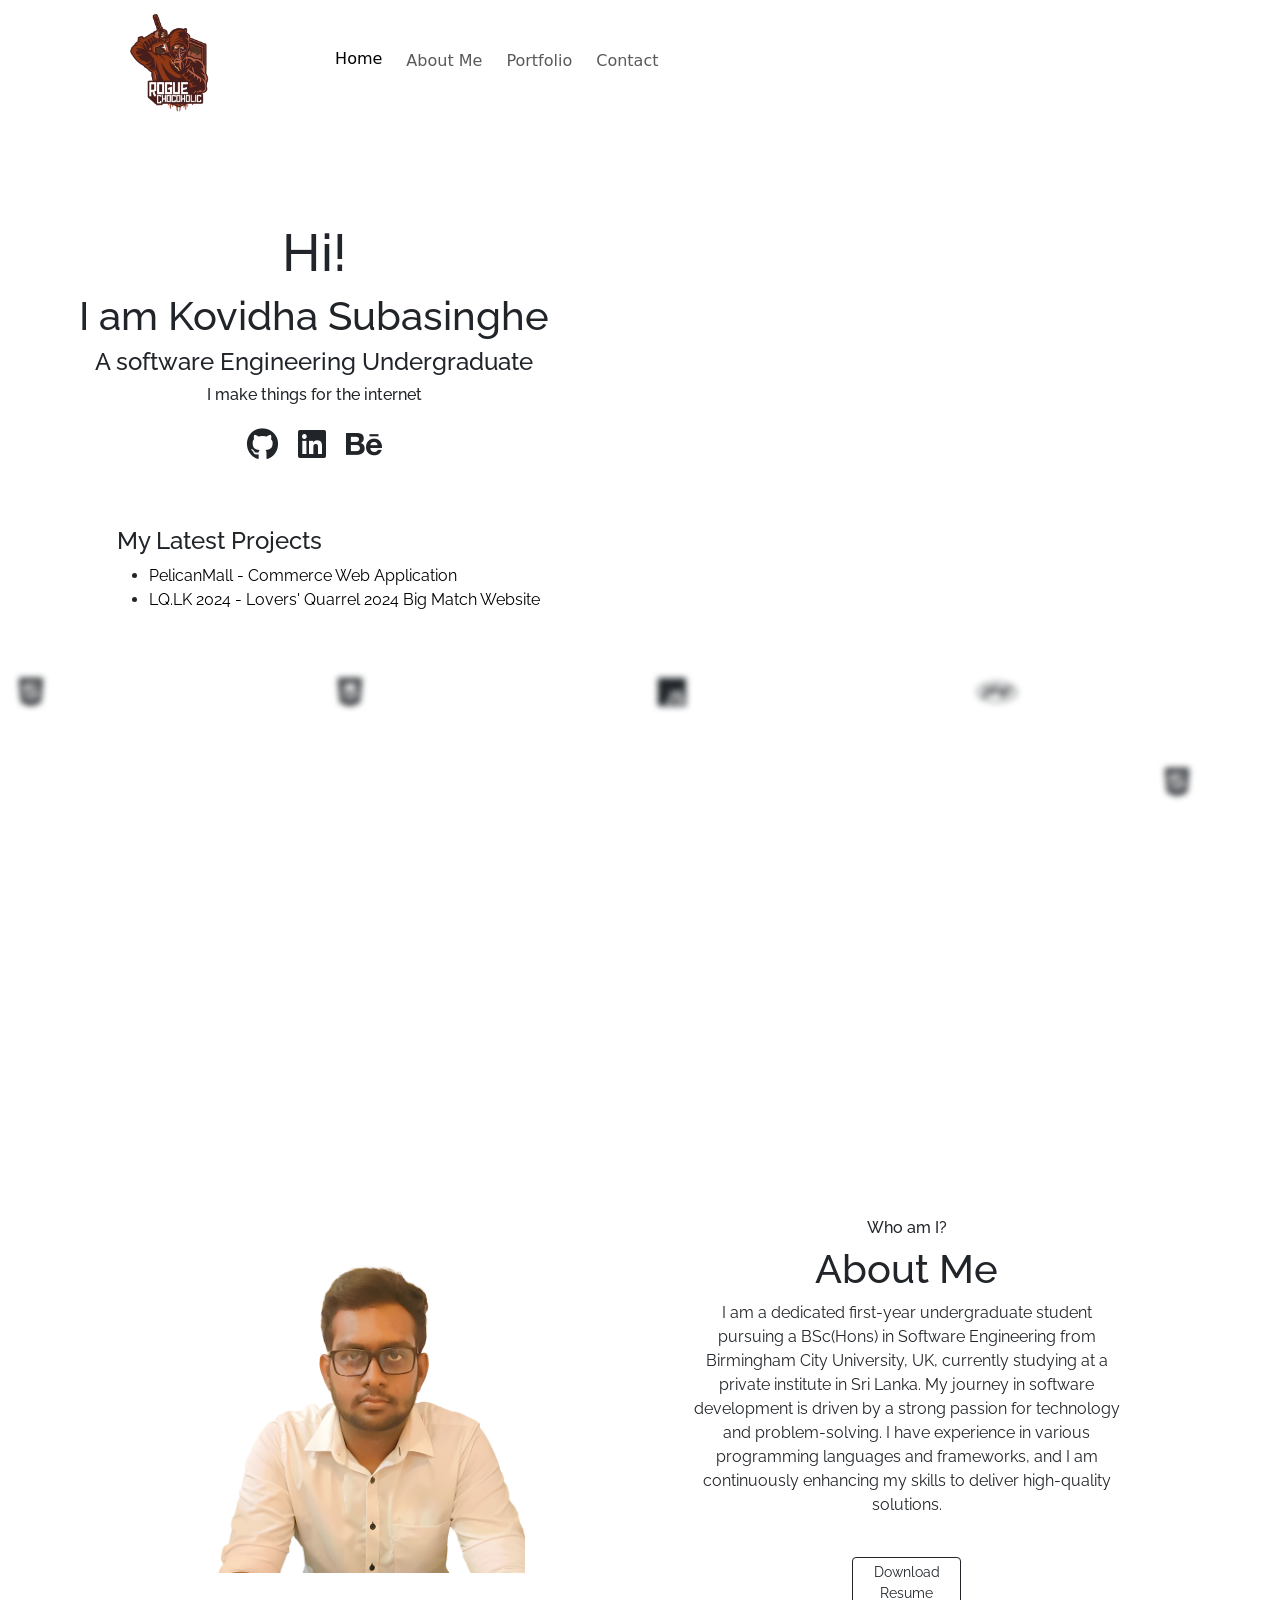
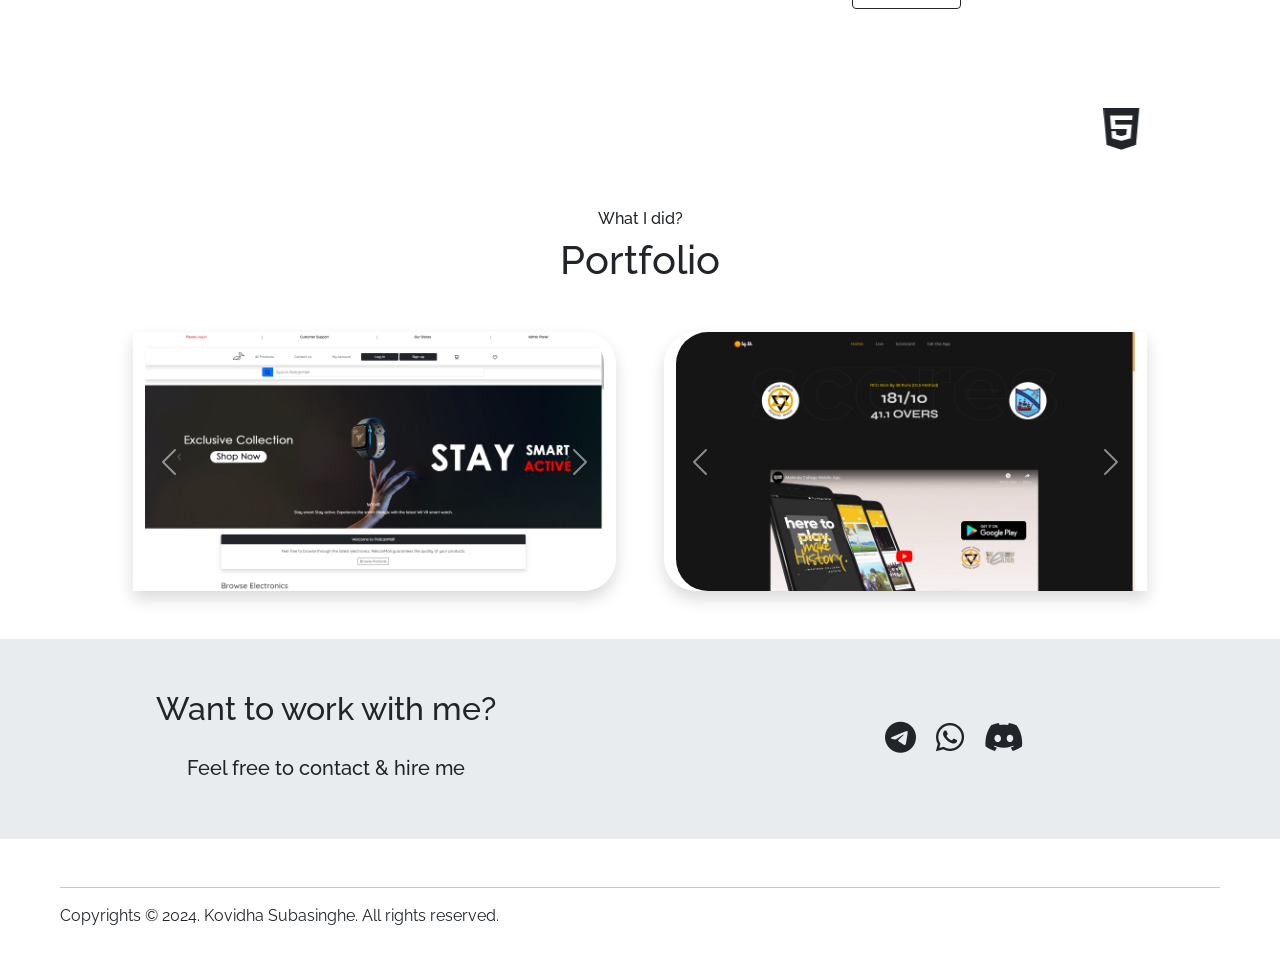
==== index.html @ c2456f9a "Update index.html" ====
<!DOCTYPE html>
<html lang="en">

<head>
    <meta charset="UTF-8">
    <meta name="viewport" content="width=device-width, initial-scale=1.0">
    <title>Kovidha Subasinghe | Portfolio</title>
    <link rel="stylesheet" href="./css/style.css">
    <link rel="stylesheet" href="./css/bootstrap.css">
    <link rel="stylesheet" href="https://cdnjs.cloudflare.com/ajax/libs/font-awesome/6.1.1/css/all.min.css">
    <link rel="icon" href="./resources/favicon.png">
    <meta name="description" content="Kovidha Subasinghe - Portfolio showcasing my projects and achievements. Software Engineering Undergraduate, Java Institute for Advanced Technologies.">
    <meta name="keywords" content="Kovidha Subasinghe, Portfolio, Java Institute, Birmingham City University, Web Developer, Full-Stack Software Engineering, Projects">
    <meta name="author" content="Kovidha Subasinghe">
</head>

<body>
    <!-- <div class="section1">
        <img src="./resources/20231104_212216.jpg" class="position-absolute end-0 col-xl-6 col-lg-7 col-8" alt="">
    </div> -->
    <div class="container-fluid">
        <!-- <div class="section1 col-12">
            <img src="./resources/20231104_212216.jpg" class="position-absolute end-0 col-4" alt="">
        </div> -->


        <nav class="navbar navbar-expand-lg blurBackdrop sticky-top">
            <div class="container-fluid">
                <a class="navbar-brand offset-lg-1">
                    <img src="./resources/square 2.png" loading="lazy" alt="logo" width="100" height="100">

                </a>
                <button class="navbar-toggler" type="button" data-bs-toggle="collapse"
                    data-bs-target="#navbarNavAltMarkup" aria-controls="navbarNavAltMarkup" aria-expanded="false"
                    aria-label="Toggle navigation">
                    <span class="fas fa-bars"></span>
                </button>
                <div class="collapse navbar-collapse" id="navbarNavAltMarkup">
                    <div class="navbar-nav col-10 gap-2 offset-1 ">
                        <a class="nav-link h1 active" aria-current="page" href="#">Home</a>
                        <a class="nav-link " href="#about">About Me</a>
                        <a class="nav-link " href="#Portfolio">Portfolio</a>
                        <a class="nav-link  " href="#contact">Contact</a>
                    </div>
                </div>
            </div>
        </nav>
        <div>
            <img src="./resources/20231104_212216.jpg" class="position-absolute end-0 col-6 profileImg" alt="">

        </div>
        <!-- home -->
        <section class="mt-5 pt-5">
            <div class="" style="height: 100vh;">
                <div class="row ralewayFont col-6 text-center">
                    <h1 class="homeTexts1">Hi!</h1>
                    <h1 class="homeTexts2">I am Kovidha Subasinghe</h1>
                    <h4 class="homeTexts3">A software Engineering Undergraduate</h4>
                    <h6 class="homeTexts4">I make things for the internet</h6>

                    <div class="my-3 icons">
                        <!-- <a href=""><i class="fab fa-telegram-plane fa-2x"></i></a> -->
                        <a href="https://github.com/RogueChocoholic" target="_blank"><i
                                class="fab fa-github fa-2x"></i></a>
                        <a href="https://www.linkedin.com/in/kovidha-subasinghe/" target="_blank"> <i
                                class="fab fa-linkedin fa-2x"></i></a>
                        <a href="https://www.behance.net/kovidhasubasinghe" target="_blank"> <i
                                class="fab fa-behance fa-2x"></i></a>
                    </div>
                    <!-- <center>
                    <button class=" btn btn-outline-dark col-7 col-md-5 col-xl-3 btn-sm mt-4">Download CV</button>
                </center> -->
                </div>


                <div class="mt-5 ralewayFont offset-1">
                    <h4>My Latest Projects</h4>
                    <ul class="projectList1">
                        <li class="zoom-mini "><a class="noDecorationAnchor"
                                href="https://pelicantechmall.infinityfreeapp.com/" target="_blank">PelicanMall -
                                Commerce Web Application</a></li>
                        <li class="zoom-mini "><a class="noDecorationAnchor" href="./resources/projects/lqlk/index.html"
                                target="_blank">LQ.LK 2024 - Lovers' Quarrel 2024 Big Match Website</a></li>
                    </ul>
                </div>

                <marquee behavior="scroll" direction="right" class="mt-5 blur" scrollamount="5">
                    <i class="col-3 fab fa-2x fa-html5"></i>
                    <i class="col-3 fab fa-2x fa-css3-alt"></i>
                    <i class="col-3 fab fa-2x fa-js"></i>
                    <i class="col-3 fab fa-2x fa-php"></i>
                    <i class="col-3 fab fa-2x fa-java"></i>
                    <i class="col-3 fab fa-2x fa-bootstrap"></i>
    
                    <!-- 2nd round -->
    
                </marquee>
                <marquee behavior="scroll" direction="left" class="mt-5 blur" scrollamount="5">
                    <i class="col-3 fab fa-2x fa-html5"></i>
                    <i class="col-3 fab fa-2x fa-css3-alt"></i>
                    <i class="col-3 fab fa-2x fa-js"></i>
                    <i class="col-3 fab fa-2x fa-php"></i>
                    <i class="col-3 fab fa-2x fa-java"></i>
                    <i class="col-3 fab fa-2x fa-bootstrap"></i>
    
                    <!-- 2nd round -->
    
                </marquee>
            </div>
            
        </section>

        <!-- aboutme -->
        <section id="about">

            <div class="row mt-5">
                <div class="col-12 col-md-6">
                    <div style="height: 100%; display: flex; align-items: center; justify-content: center;">
                        <img src="./resources/profileIMG.png" loading="lazy" alt=""
                            class="col-8 col-md-9 col-xl-6 offset-xl-2 offset-">
                    </div>

                </div>
                <div class="col-10 text-center offset-1 offset-md-0 col-md-5 ralewayFont p-5">
                    <h6>Who am I?</h6>
                    <h1>About Me</h1>
                    <p>I am a dedicated first-year undergraduate student pursuing a BSc(Hons) in Software Engineering
                        from Birmingham City University, UK, currently studying at a private institute in Sri Lanka. My
                        journey in software development is driven by a strong passion for technology and
                        problem-solving. I have experience in various programming languages and frameworks, and I am
                        continuously enhancing my skills to deliver high-quality solutions.</p>
                    <button class=" btn btn-outline-dark col-7 col-md-5 col-xl-3 btn-sm mt-4"
                        onclick="downloadPdf();">Download Resume</button>
                </div>
            </div>
            <marquee behavior="scroll" direction="left" class="mt-5" scrollamount="8">
                <i class="col-3 fab fa-3x fa-html5"></i>
                <i class="col-3 fab fa-3x fa-css3-alt"></i>
                <i class="col-3 fab fa-3x fa-js"></i>
                <i class="col-3 fab fa-3x fa-php"></i>
                <i class="col-3 fab fa-3x fa-java"></i>
                <i class="col-3 fab fa-3x fa-bootstrap"></i>

                <!-- 2nd round -->

            </marquee>

        </section>

        <section class="ralewayFont text-center mt-5" id="Portfolio">
            <h6>What I did?</h6>
            <h1>Portfolio</h1>
            <div class="m-5 row align-items-center justify-content-center gap-5">

                <!-- project 1 -->
                <div id="project1carousel"
                    class="carousel slide col-10 zoom-mini col-lg-5 carousel-showDesc rounded-end-5 shadow"
                    data-bs-ride="true">
                    <div class="carousel-inner ">
                        <div class="carousel-item active">
                            <img src="./resources/projects/pelicanMall/screenshots/Screenshot (26).png" loading="lazy"
                                class="d-block w-100 rounded-end-5" alt="...">

                        </div>
                        <div class="carousel-item">
                            <img src="./resources/projects/pelicanMall/screenshots/Screenshot (139).png" loading="lazy"
                                class="d-block w-100 rounded-end-5" alt="...">
                        </div>
                        <div class="carousel-item">
                            <img src="./resources/projects/pelicanMall/screenshots/Screenshot (175).png" loading="lazy"
                                class="d-block w-100 rounded-end-5" alt="...">
                        </div>
                        <div class="carousel-item">
                            <img src="./resources/projects/pelicanMall/screenshots/Screenshot (177).png" loading="lazy"
                                class="d-block w-100 rounded-end-5" alt="...">
                        </div>

                    </div>

                    <div
                        class="carousel-description d-flex align-items-center justify-content-center flex-column p-3 px-5 rounded-end-5">
                        <h4 class="mobsizeHeader">PelicanMall</h4>
                        <p class="mobsize">This fully functional ecommerce web application built based on a
                            mock company. </p>
                        <a href="https://pelicantechmall.infinityfreeapp.com/" target="_blank"
                            class="btn btn-outline-warning btn-sm">Go to live site</a>
                    </div>
                    <button class="carousel-control-prev" type="button" data-bs-target="#project1carousel"
                        data-bs-slide="prev">
                        <span class="carousel-control-prev-icon" aria-hidden="true"></span>
                        <span class="visually-hidden">Previous</span>
                    </button>
                    <button class="carousel-control-next" type="button" data-bs-target="#project1carousel"
                        data-bs-slide="next">
                        <span class="carousel-control-next-icon" aria-hidden="true"></span>
                        <span class="visually-hidden">Next</span>
                    </button>
                </div>

                <!-- project 2 -->
                <div id="project2carousel"
                    class="carousel slide col-10 zoom-mini col-lg-5 carousel-showDesc rounded-start-5 shadow"
                    data-bs-ride="true">
                    <div class="carousel-inner ">
                        <div class="carousel-item active">
                            <img src="./resources/projects/lqlk/screenshots/Screenshot (185).png" loading="lazy"
                                class="d-block w-100 rounded-start-5" alt="...">
                        </div>
                        <div class="carousel-item">
                            <img src="./resources/projects/lqlk/screenshots/Screenshot (186).png" loading="lazy"
                                class="d-block w-100 rounded-start-5" alt="...">
                        </div>
                        <div class="carousel-item">
                            <img src="./resources/projects/lqlk/screenshots/Screenshot (187).png" loading="lazy"
                                class="d-block w-100 rounded-start-5" alt="...">
                        </div>
                        <div class="carousel-item">
                            <img src="./resources/projects/lqlk/screenshots/Screenshot (188).png" loading="lazy"
                                class="d-block w-100 rounded-start-5" alt="...">
                        </div>
                        <div class="carousel-item">
                            <img src="./resources/projects/lqlk/screenshots/Screenshot (189).png" loading="lazy"
                                class="d-block w-100 rounded-start-5" alt="...">
                        </div>
                    </div>

                    <div
                        class="carousel-description d-flex align-items-center justify-content-center flex-column p-3 px-5 rounded-start-5">
                        <h4 class="mobsizeHeader">LQ.LK 2024</h4>
                        <p class="mobsize">Official website of Mahinda college for Mahinda Richmond lovers'
                            Quarrel Big Match 2024. By webteam MCG.</p>
                        <a href="./resources/projects/lqlk/index.html" target="_blank"
                            class="btn btn-outline-warning btn-sm ">Go
                            to live site</a>
                    </div>
                    <button class="carousel-control-prev" type="button" data-bs-target="#project2carousel"
                        data-bs-slide="prev">
                        <span class="carousel-control-prev-icon" aria-hidden="true"></span>
                        <span class="visually-hidden">Previous</span>
                    </button>
                    <button class="carousel-control-next" type="button" data-bs-target="#project2carousel"
                        data-bs-slide="next">
                        <span class="carousel-control-next-icon" aria-hidden="true"></span>
                        <span class="visually-hidden">Next</span>
                    </button>
                </div>


            </div>

        </section>

        <section class="row ralewayFont" id="contact">
            <div class="hireMeSection col-12 row bg-body-secondary" style="margin: 0;">
                <div class="col-sm-6 col-12 text-end icons flex-column">
                    <h2 class="hireMobileHeader">Want to work with me?</h2>
                    <h5 class="hireMobile">Feel free to contact & hire me</h5>
                </div>

                <div class="col-6 icons">
                    <a href="https://t.me/RogueChocoholic" target="_blank"><i
                            class="fab fa-telegram-plane fa-2x"></i></a>
                    <a href="https://wa.me/message/UKXKP62H4BLDJ1" target="_blank"><i
                            class="fab fa-whatsapp fa-2x"></i></a>

                    <a href="https://discord.com/users/123456789012345678" target="_blank"><i
                            class="fab fa-discord fa-2x"></i></a>
                </div>
            </div>
        </section>

        <footer class="m-5 ralewayFont">
            <hr>
            Copyrights &copy; 2024. Kovidha Subasinghe. All rights reserved.
        </footer>
    </div>
    <script src="./js/bootstrap.bundle.js"></script>
    <script src="./js/script.js"></script>
</body>

</html>
---- css/style.css ----
@font-face {
    font-family: raleway;
    src: url("../resources/fonts/Raleway-VariableFont_wght.ttf");
}

body {
    margin: 0;
    overflow-x: hidden;
}

.ralewayFont {
    font-family: "raleway";
}

.section1 {
    background-color: chocolate;

    clip-path: circle(41.5% at 100% 48%);

    z-index: -2;

    display: flex;
    justify-content: center;
    align-items: center;
    height: 90vh;
    /* width: 100vw; */

    position: absolute;

}

section {
    height: fit-content;
    user-select: none;
}

.profileImg {
    clip-path: circle(81.0% at 100% 0);

}

.blurBackdrop {
    backdrop-filter: blur(5px);
}

.homeTexts1 {
    font-size: 52px;
}

.homeTexts2 {
    font-size: 40px;
}

.projectList1 {
    user-select: none;
}

.zoom-mini {
    transition: transform .3s;
    ;
}

.zoom-mini:hover {
    transform: scale(1.05);
}



@media (max-width : 990px) {
    .homeTexts1 {
        font-size: 30px;
    }

    .homeTexts2 {
        font-size: 24px;
    }

    .homeTexts3 {
        font-size: 12px;
    }

    .homeTexts4 {
        font-size: 10px;
    }

}

@media (max-width : 576px){
    .mobsize{
        font-size: 10px;
    }

    .mobsizeHeader{
        font-size: 15px;
    }
}

@media (max-width : 425px){
    .mobsize{
        display: none;
    }
}

.blur{
    filter: blur(3px);
    z-index: -5;
}


.icons {
    display: flex;
    gap: 20px;
    justify-content: center;
    align-items: center;
    font-size: 24;
}

.icons a {
    text-decoration: none;
    color: inherit;
}

.carousel-showDesc {
    position: relative;
}

.carousel-description {
    position: absolute;
    font-size: 13px;
    top: 0;
    left: 0;
    right: 0;
    bottom: 0;
    background: rgba(0, 0, 0, 0.726);
    color: white;
    display: flex;
    justify-content: center;
    align-items: center;
    opacity: 0;
    transition: opacity 0.3s ease-in-out;
}

.carousel-showDesc:hover .carousel-description {
    opacity: 1;
}

.hireMeSection {
    display: flex;
    align-items: center;
    justify-content: center;
    height: 200px;
}

.noDecorationAnchor{
    text-decoration: none;
    color: black;
}

@media(max-width : 650px){
    .hireMobileHeader{
        font-size: 20px;
    }

    .hireMobile{
        font-size: 15px;
    }
}
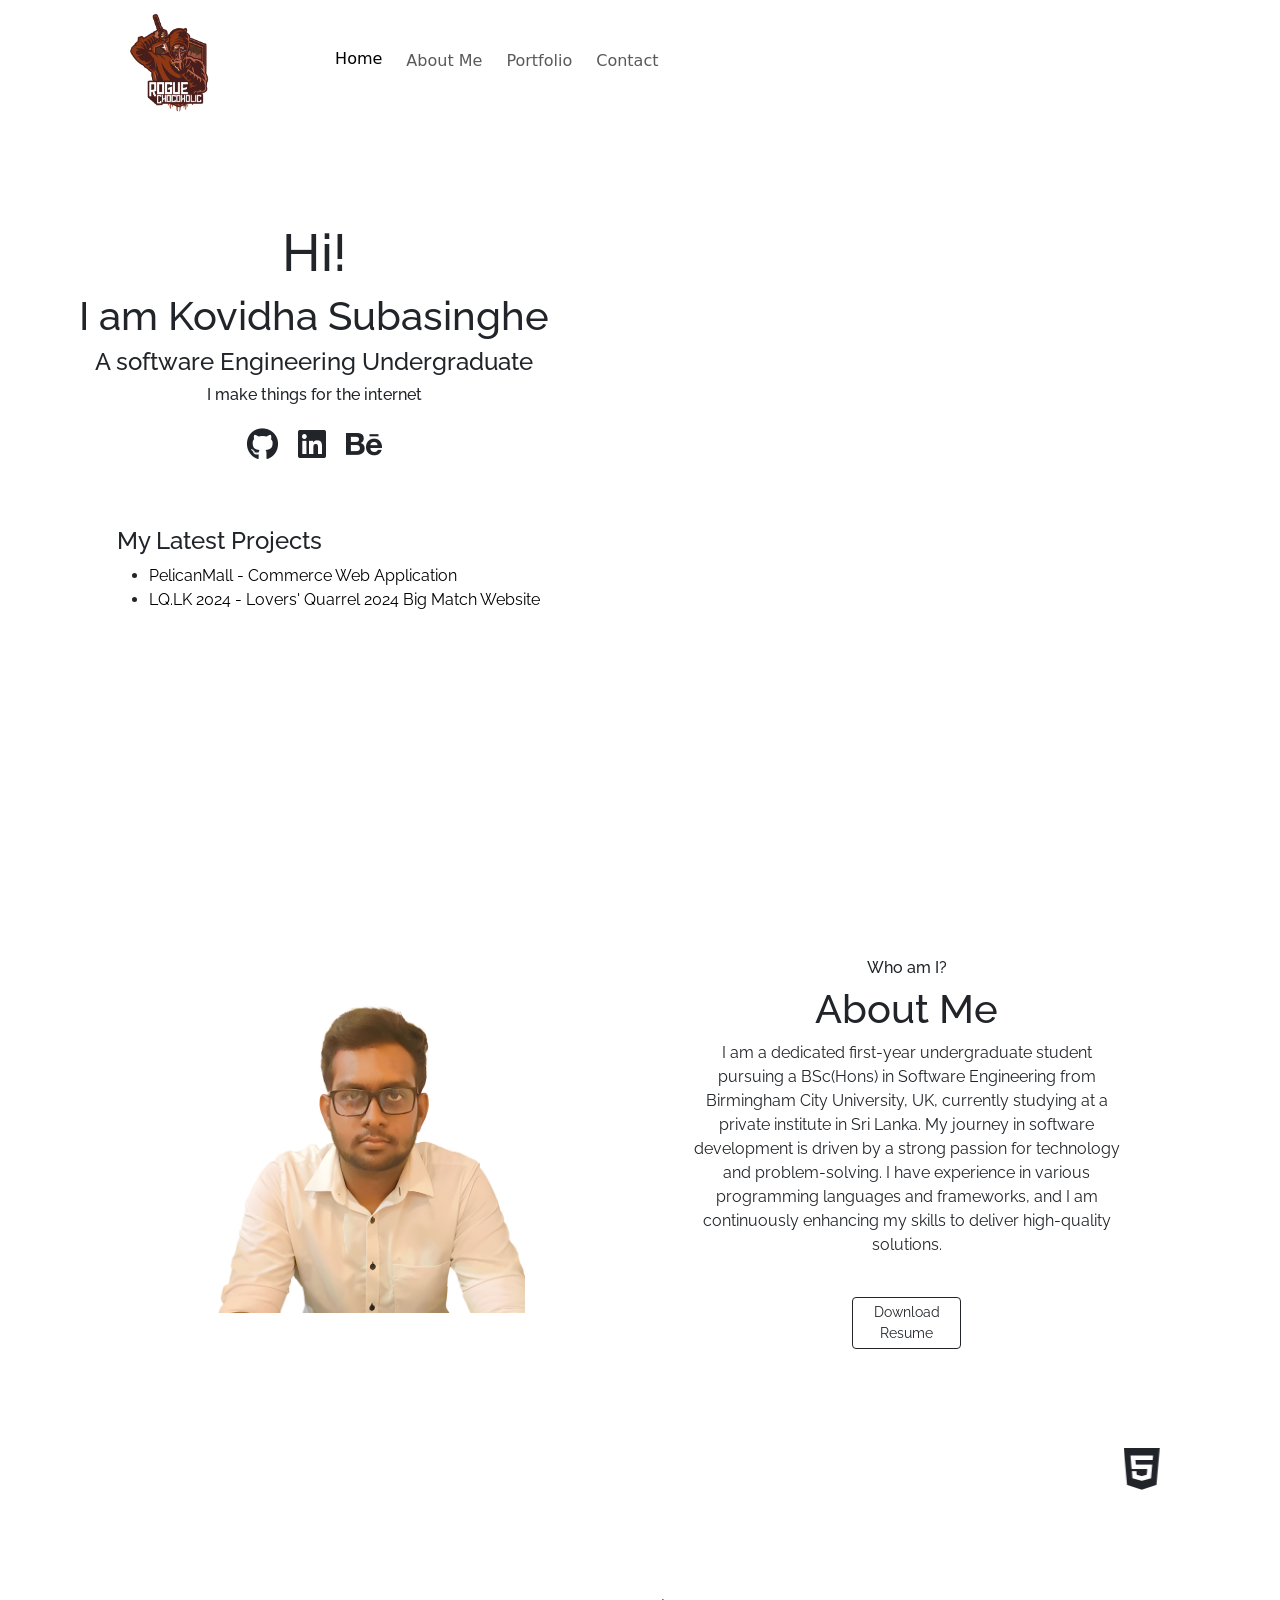
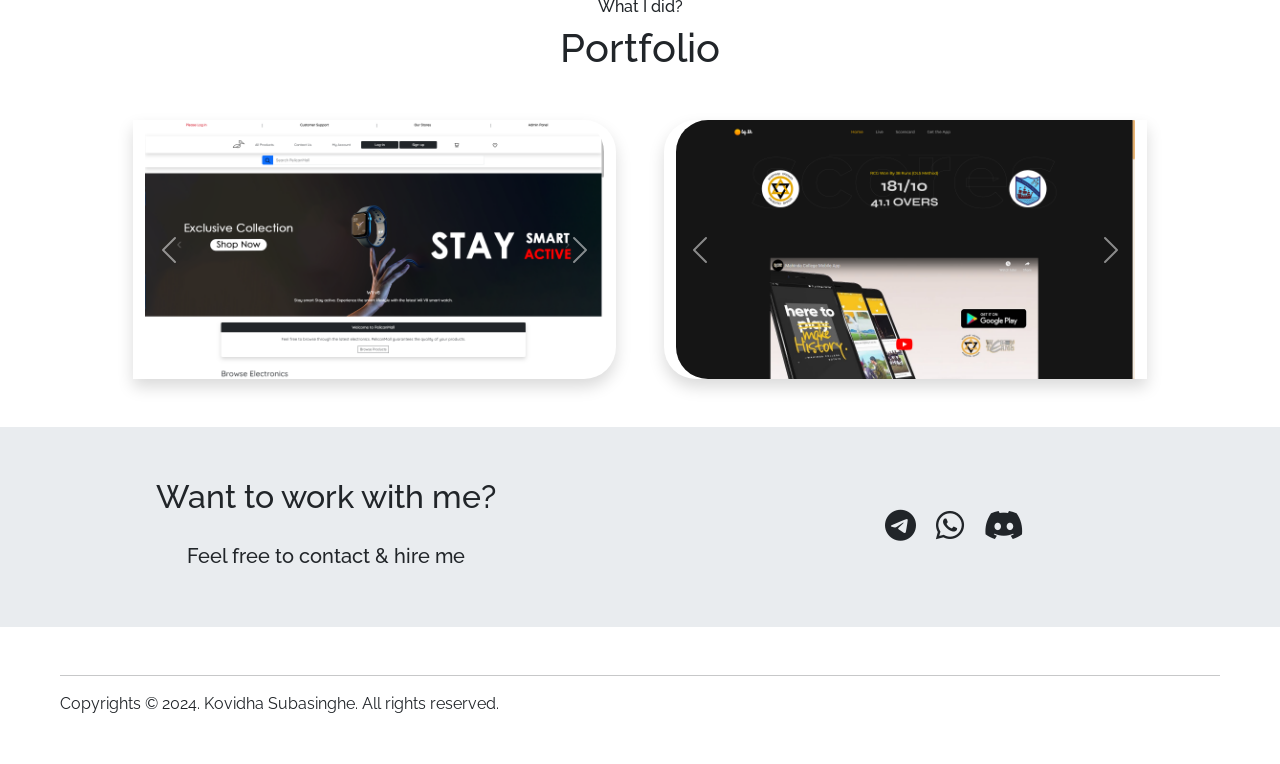
==== commit d4a7ed55: "home hight & footer fixed home height and footer responsiveness" ====
--- a/index.html
+++ b/index.html
@@ -47,11 +47,10 @@
         </nav>
         <div>
             <img src="./resources/20231104_212216.jpg" class="position-absolute end-0 col-6 profileImg" alt="">
-
         </div>
         <!-- home -->
         <section class="mt-5 pt-5">
-            <div class="" style="height: 100vh;">
+            <div class="homeContainer" >
                 <div class="row ralewayFont col-6 text-center">
                     <h1 class="homeTexts1">Hi!</h1>
                     <h1 class="homeTexts2">I am Kovidha Subasinghe</h1>
@@ -84,7 +83,7 @@
                     </ul>
                 </div>
 
-                <marquee behavior="scroll" direction="right" class="mt-5 blur" scrollamount="5">
+                <!-- <marquee behavior="scroll" direction="right" class="mt-5 blur" scrollamount="5">
                     <i class="col-3 fab fa-2x fa-html5"></i>
                     <i class="col-3 fab fa-2x fa-css3-alt"></i>
                     <i class="col-3 fab fa-2x fa-js"></i>
@@ -92,7 +91,7 @@
                     <i class="col-3 fab fa-2x fa-java"></i>
                     <i class="col-3 fab fa-2x fa-bootstrap"></i>
     
-                    <!-- 2nd round -->
+                
     
                 </marquee>
                 <marquee behavior="scroll" direction="left" class="mt-5 blur" scrollamount="5">
@@ -103,9 +102,9 @@
                     <i class="col-3 fab fa-2x fa-java"></i>
                     <i class="col-3 fab fa-2x fa-bootstrap"></i>
     
-                    <!-- 2nd round -->
-    
-                </marquee>
+              
+    
+                </marquee> -->
             </div>
             
         </section>
@@ -147,7 +146,7 @@
 
         </section>
 
-        <section class="ralewayFont text-center mt-5" id="Portfolio">
+        <section class="ralewayFont text-center mt-5 pt-5" id="Portfolio">
             <h6>What I did?</h6>
             <h1>Portfolio</h1>
             <div class="m-5 row align-items-center justify-content-center gap-5">
@@ -180,7 +179,7 @@
                     <div
                         class="carousel-description d-flex align-items-center justify-content-center flex-column p-3 px-5 rounded-end-5">
                         <h4 class="mobsizeHeader">PelicanMall</h4>
-                        <p class="mobsize">This fully functional ecommerce web application built based on a
+                        <p class="mobsize">This is a fully functional e-commerce web application built based on a
                             mock company. </p>
                         <a href="https://pelicantechmall.infinityfreeapp.com/" target="_blank"
                             class="btn btn-outline-warning btn-sm">Go to live site</a>
@@ -269,7 +268,7 @@
             </div>
         </section>
 
-        <footer class="m-5 ralewayFont">
+        <footer class="m-5 ralewayFont footerSize">
             <hr>
             Copyrights &copy; 2024. Kovidha Subasinghe. All rights reserved.
         </footer>
--- a/css/style.css
+++ b/css/style.css
@@ -164,4 +164,18 @@
     .hireMobile{
         font-size: 15px;
     }
+
+    .footerSize{
+        font-size: 12px;
+    }
+}
+
+.homeContainer{
+    height: 50vw;
+}
+
+@media (max-width : 576px) {
+    .homeContainer{
+        height: 60vh;
+    }
 }
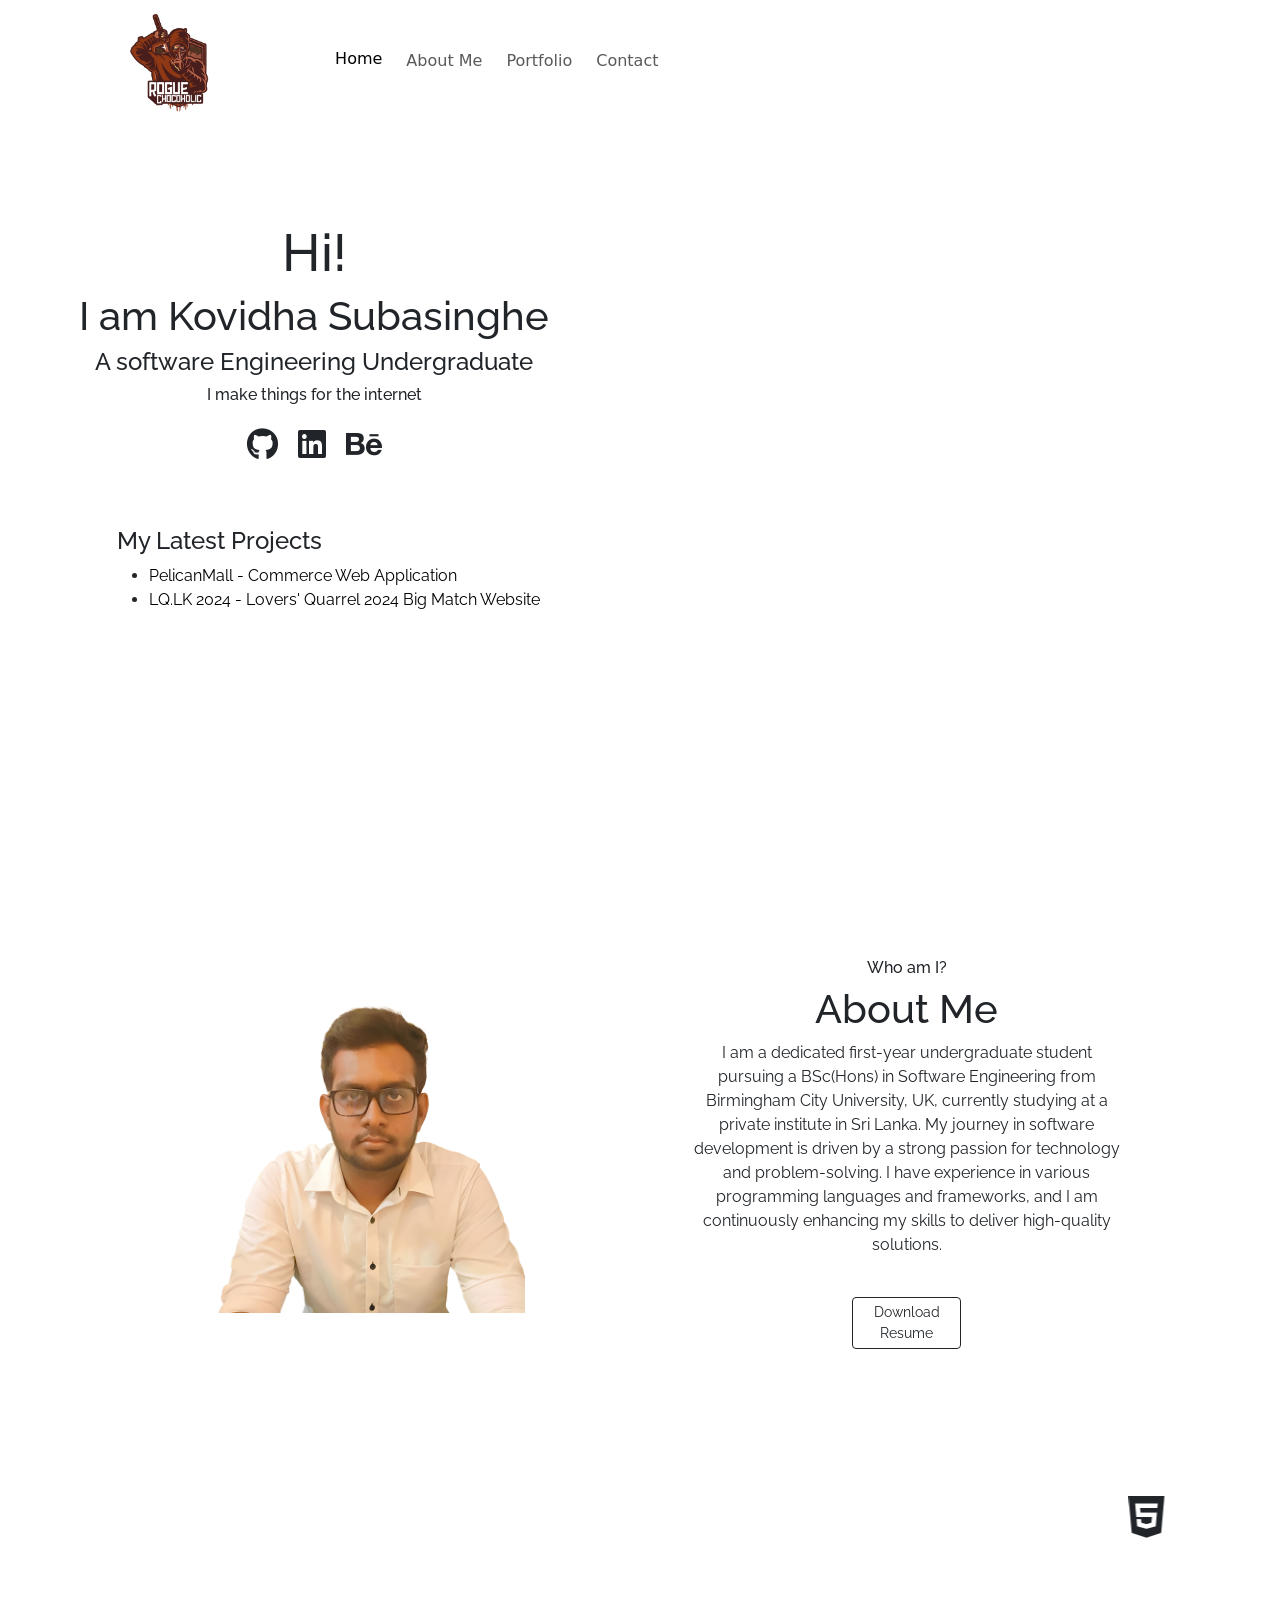
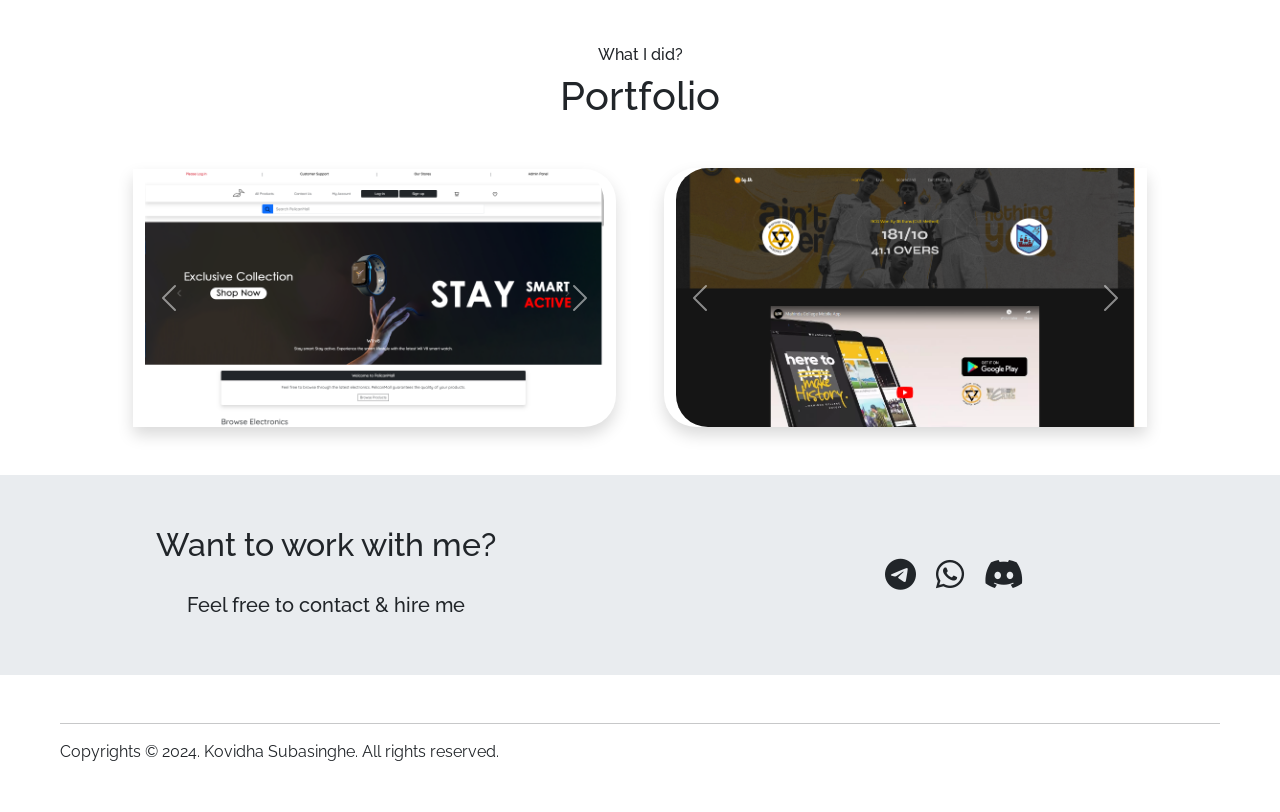
==== commit 7710712e: "Update index.html" ====
--- a/index.html
+++ b/index.html
@@ -9,8 +9,10 @@
     <link rel="stylesheet" href="./css/bootstrap.css">
     <link rel="stylesheet" href="https://cdnjs.cloudflare.com/ajax/libs/font-awesome/6.1.1/css/all.min.css">
     <link rel="icon" href="./resources/favicon.png">
-    <meta name="description" content="Kovidha Subasinghe - Portfolio showcasing my projects and achievements. Software Engineering Undergraduate, Java Institute for Advanced Technologies.">
-    <meta name="keywords" content="Kovidha Subasinghe, Portfolio, Java Institute, Birmingham City University, Web Developer, Full-Stack Software Engineering, Projects">
+    <meta name="description"
+        content="Kovidha Subasinghe - Portfolio showcasing my projects and achievements. Software Engineering Undergraduate, Java Institute for Advanced Technologies.">
+    <meta name="keywords"
+        content="Kovidha Subasinghe, Portfolio, Java Institute, Birmingham City University, Web Developer, Full-Stack Software Engineering, Projects">
     <meta name="author" content="Kovidha Subasinghe">
 </head>
 
@@ -26,7 +28,7 @@
 
         <nav class="navbar navbar-expand-lg blurBackdrop sticky-top">
             <div class="container-fluid">
-                <a class="navbar-brand offset-lg-1">
+                <a class="navbar-brand offset-lg-1 zoom-mini">
                     <img src="./resources/square 2.png" loading="lazy" alt="logo" width="100" height="100">
 
                 </a>
@@ -46,11 +48,11 @@
             </div>
         </nav>
         <div>
-            <img src="./resources/20231104_212216.jpg" class="position-absolute end-0 col-6 profileImg" alt="">
+            <img src="./resources/20231104_212216.jpg" class="position-absolute end-0 col-6 profileImg zoom-mini" alt="">
         </div>
         <!-- home -->
         <section class="mt-5 pt-5">
-            <div class="homeContainer" >
+            <div class="homeContainer">
                 <div class="row ralewayFont col-6 text-center">
                     <h1 class="homeTexts1">Hi!</h1>
                     <h1 class="homeTexts2">I am Kovidha Subasinghe</h1>
@@ -106,14 +108,14 @@
     
                 </marquee> -->
             </div>
-            
+
         </section>
 
         <!-- aboutme -->
         <section id="about">
 
             <div class="row mt-5">
-                <div class="col-12 col-md-6">
+                <div class="col-12 col-md-6 zoom-mini">
                     <div style="height: 100%; display: flex; align-items: center; justify-content: center;">
                         <img src="./resources/profileIMG.png" loading="lazy" alt=""
                             class="col-8 col-md-9 col-xl-6 offset-xl-2 offset-">
@@ -132,7 +134,7 @@
                         onclick="downloadPdf();">Download Resume</button>
                 </div>
             </div>
-            <marquee behavior="scroll" direction="left" class="mt-5" scrollamount="8">
+            <marquee  behavior="scroll" direction="left" class="mt-5 pt-5" scrollamount="8">
                 <i class="col-3 fab fa-3x fa-html5"></i>
                 <i class="col-3 fab fa-3x fa-css3-alt"></i>
                 <i class="col-3 fab fa-3x fa-js"></i>
@@ -161,6 +163,22 @@
                                 class="d-block w-100 rounded-end-5" alt="...">
 
                         </div>
+                        <div class="carousel-item">
+                            <img src="./resources/projects/pelicanMall/screenshots/Screenshot (27).png" loading="lazy"
+                                class="d-block w-100 rounded-end-5" alt="...">
+
+                        </div>
+                        <div class="carousel-item">
+                            <img src="./resources/projects/pelicanMall/screenshots/Screenshot (28).png" loading="lazy"
+                                class="d-block w-100 rounded-end-5" alt="...">
+
+                        </div>
+                        <div class="carousel-item">
+                            <img src="./resources/projects/pelicanMall/screenshots/Screenshot (68).png" loading="lazy"
+                                class="d-block w-100 rounded-end-5" alt="...">
+
+                        </div>
+                    
                         <div class="carousel-item">
                             <img src="./resources/projects/pelicanMall/screenshots/Screenshot (139).png" loading="lazy"
                                 class="d-block w-100 rounded-end-5" alt="...">
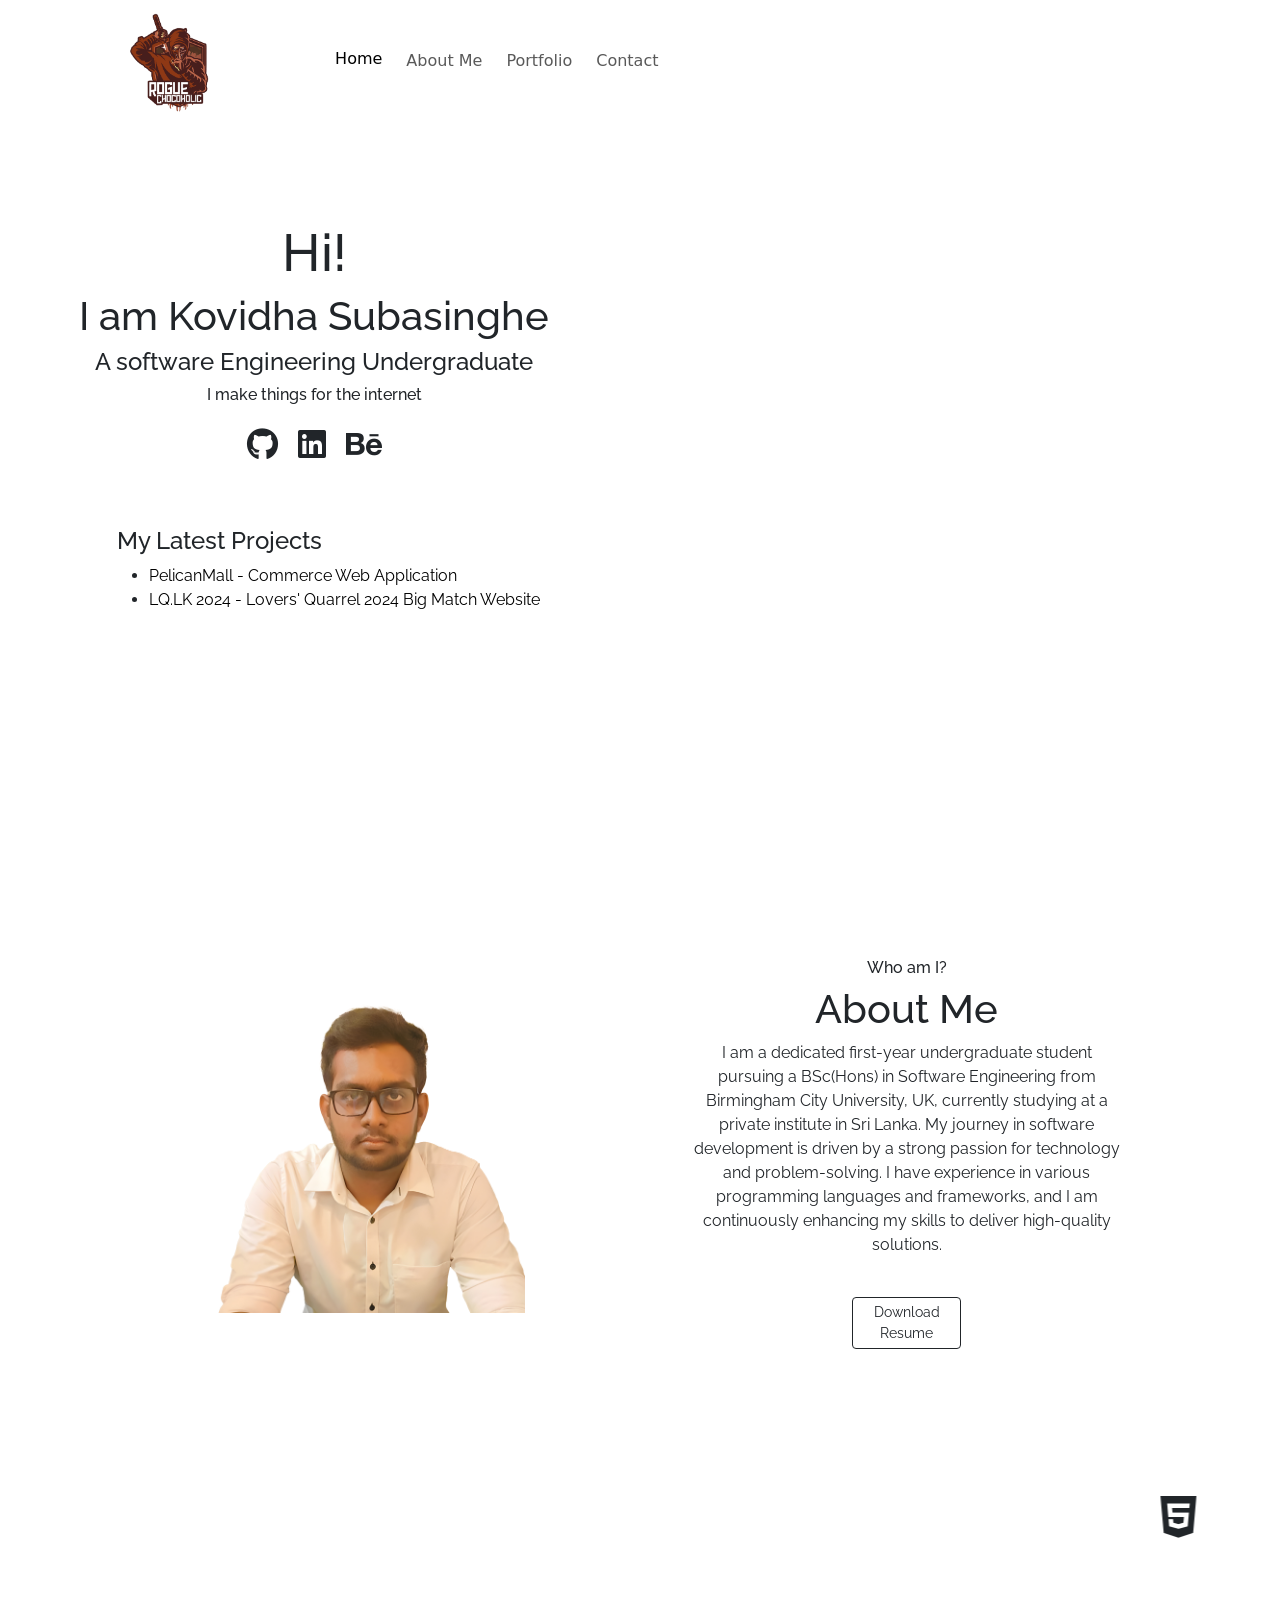
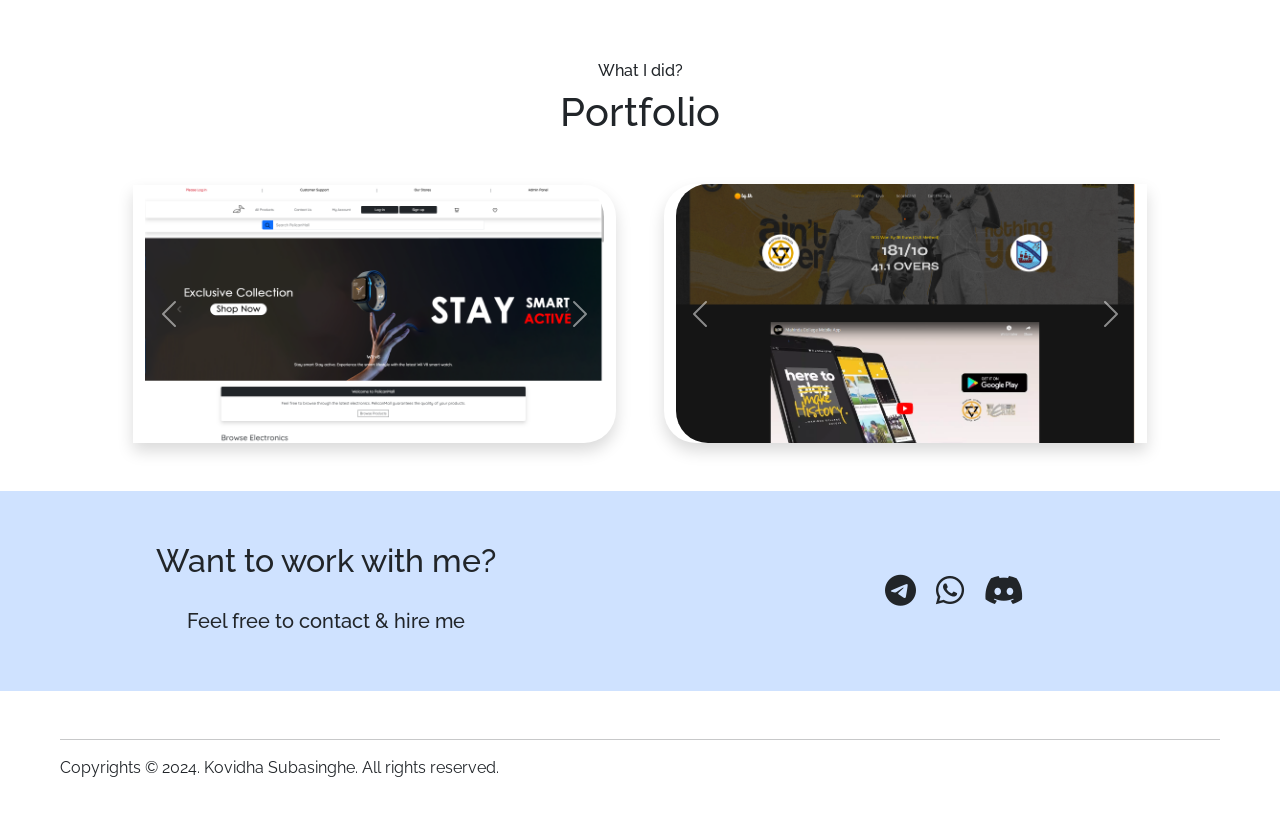
==== commit ee5b3dc3: "Update index.html" ====
--- a/index.html
+++ b/index.html
@@ -48,7 +48,8 @@
             </div>
         </nav>
         <div>
-            <img src="./resources/20231104_212216.jpg" class="position-absolute end-0 col-6 profileImg zoom-mini" alt="">
+            <img src="./resources/20231104_212216.jpg" class="position-absolute end-0 col-6 profileImg zoom-mini"
+                alt="">
         </div>
         <!-- home -->
         <section class="mt-5 pt-5">
@@ -134,16 +135,21 @@
                         onclick="downloadPdf();">Download Resume</button>
                 </div>
             </div>
-            <marquee  behavior="scroll" direction="left" class="mt-5 pt-5" scrollamount="8">
-                <i class="col-3 fab fa-3x fa-html5"></i>
-                <i class="col-3 fab fa-3x fa-css3-alt"></i>
-                <i class="col-3 fab fa-3x fa-js"></i>
-                <i class="col-3 fab fa-3x fa-php"></i>
-                <i class="col-3 fab fa-3x fa-java"></i>
-                <i class="col-3 fab fa-3x fa-bootstrap"></i>
-
-                <!-- 2nd round -->
-
+            <marquee behavior="scroll" direction="dpwm" class="mt-5 pt-5" scrollamount="8">
+                <ul>
+                    <i class="col-3 fab fa-3x fa-html5"></i>
+                    <i class="col-3 fab fa-3x fa-css3-alt"></i>
+                    <i class="col-3 fab fa-3x fa-js"></i>
+                    <i class="col-3 fab fa-3x fa-php"></i>
+                    <i class="col-3 fab fa-3x fa-java"></i>
+                    <i class="col-3 fab fa-3x fa-bootstrap"></i>
+                    <i class="col-3 fab fa-3x fa-html5"></i>
+                    <i class="col-3 fab fa-3x fa-css3-alt"></i>
+                    <i class="col-3 fab fa-3x fa-js"></i>
+                    <i class="col-3 fab fa-3x fa-php"></i>
+                    <i class="col-3 fab fa-3x fa-java"></i>
+                    <i class="col-3 fab fa-3x fa-bootstrap"></i>
+                </ul>
             </marquee>
 
         </section>
@@ -178,7 +184,7 @@
                                 class="d-block w-100 rounded-end-5" alt="...">
 
                         </div>
-                    
+
                         <div class="carousel-item">
                             <img src="./resources/projects/pelicanMall/screenshots/Screenshot (139).png" loading="lazy"
                                 class="d-block w-100 rounded-end-5" alt="...">
@@ -268,7 +274,7 @@
         </section>
 
         <section class="row ralewayFont" id="contact">
-            <div class="hireMeSection col-12 row bg-body-secondary" style="margin: 0;">
+            <div class="hireMeSection col-12 row bg-primary-subtle" style="margin: 0;">
                 <div class="col-sm-6 col-12 text-end icons flex-column">
                     <h2 class="hireMobileHeader">Want to work with me?</h2>
                     <h5 class="hireMobile">Feel free to contact & hire me</h5>
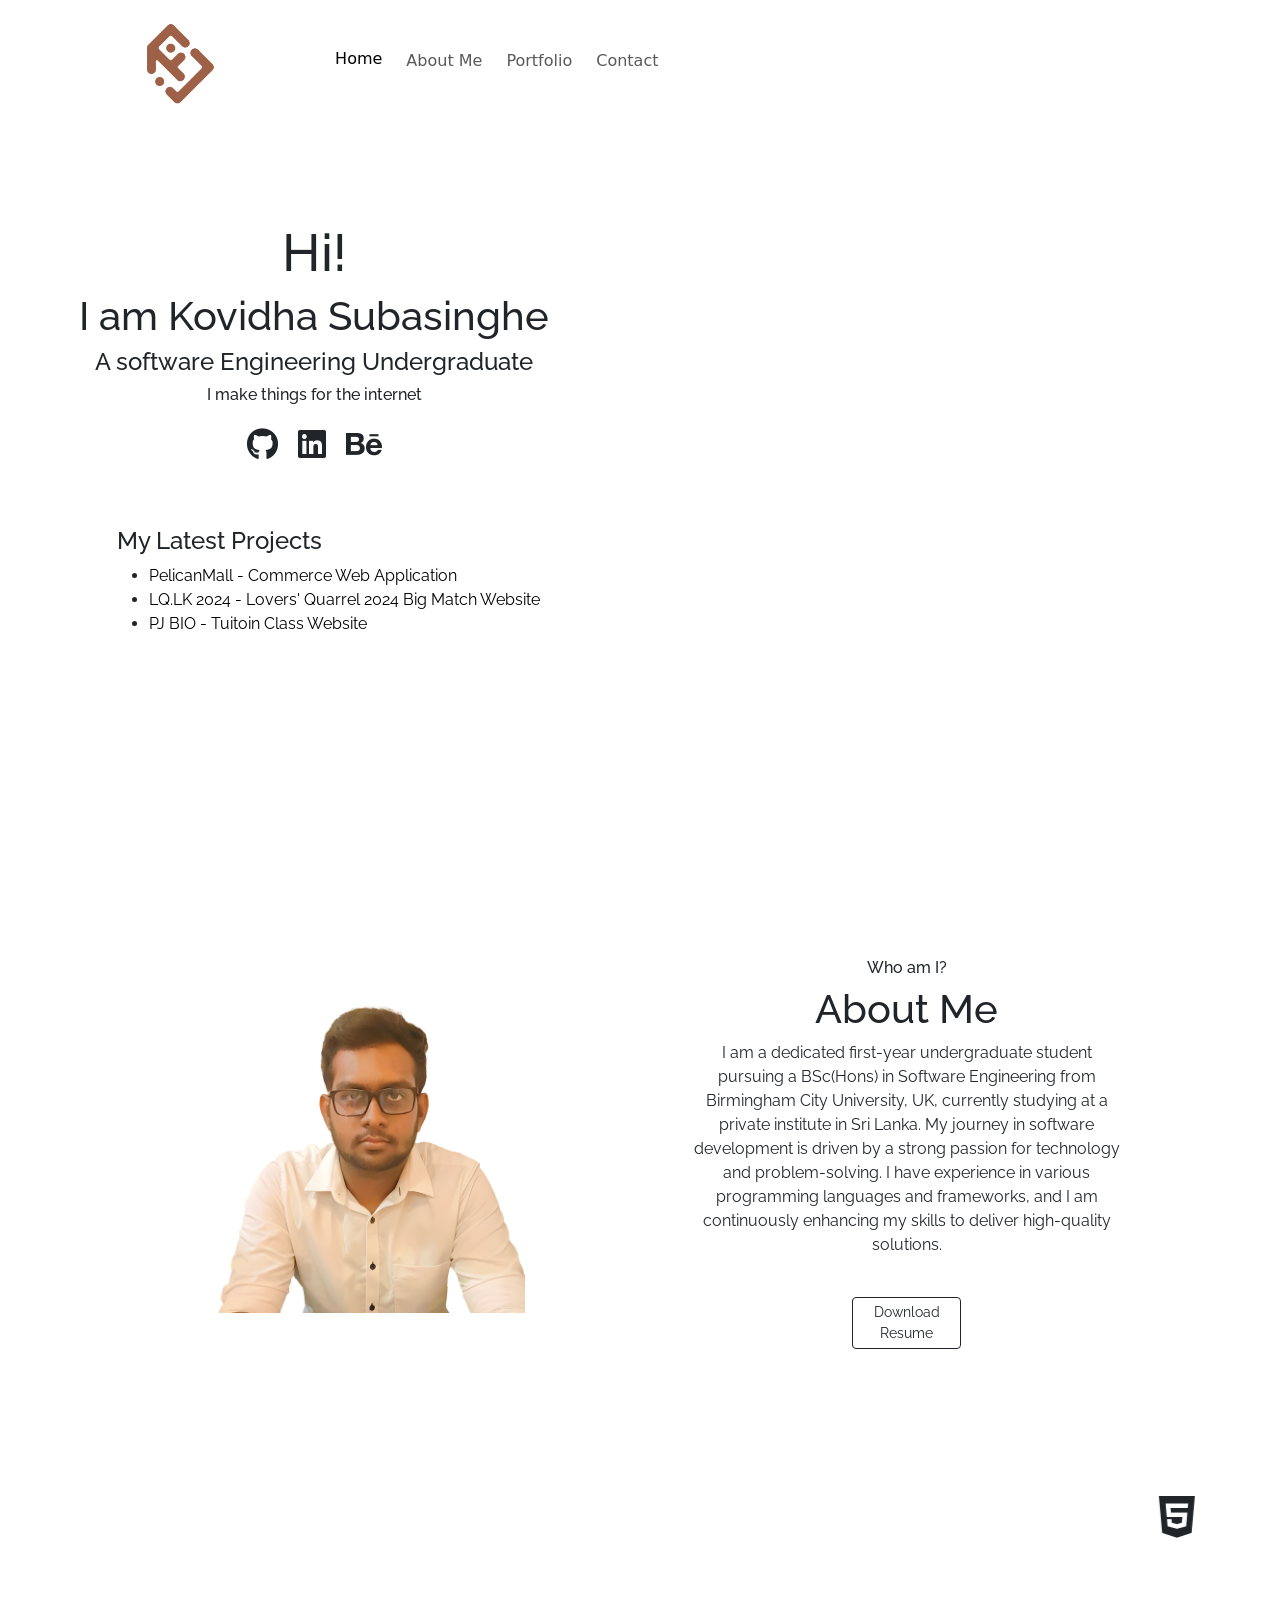
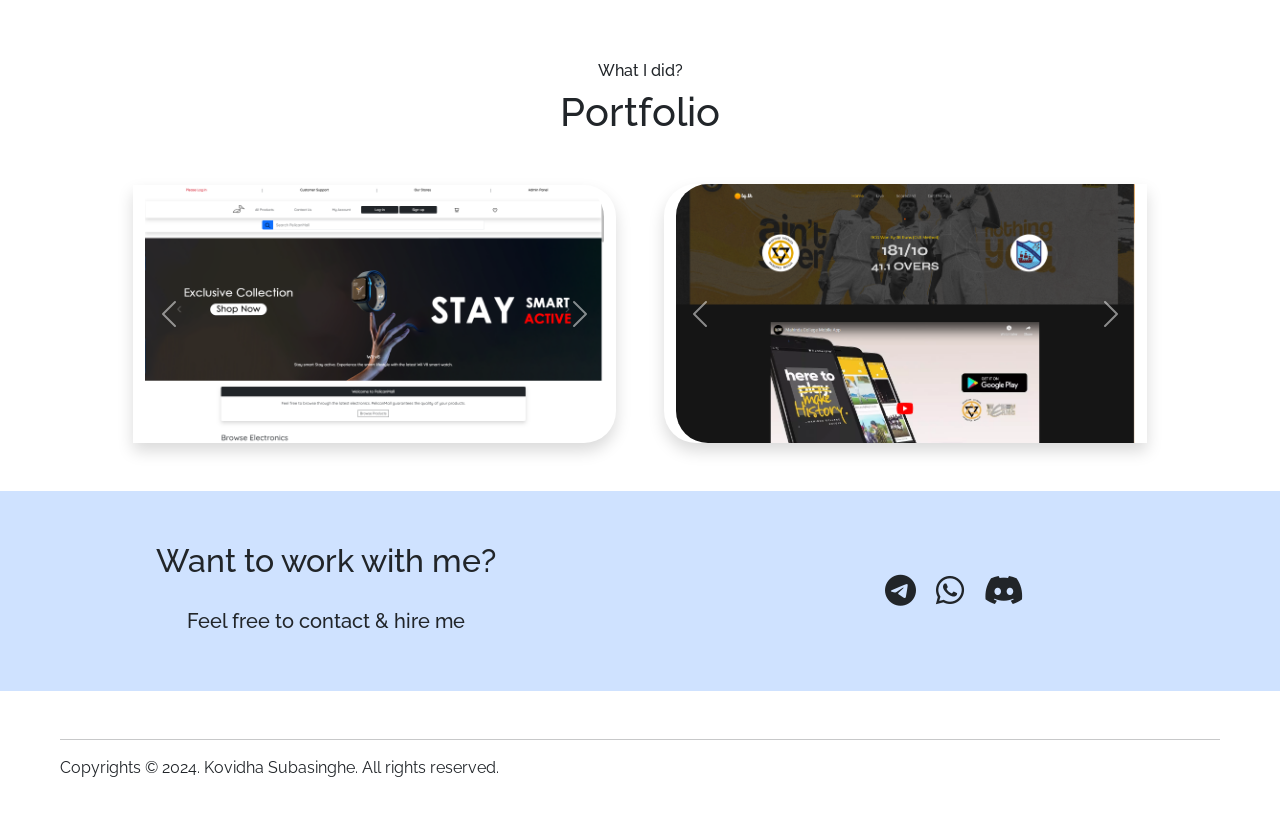
==== commit 5cb147cb: "new project new project added PJ BIO project added for client approval purposes" ====
--- a/index.html
+++ b/index.html
@@ -82,7 +82,11 @@
                                 href="https://pelicantechmall.infinityfreeapp.com/" target="_blank">PelicanMall -
                                 Commerce Web Application</a></li>
                         <li class="zoom-mini "><a class="noDecorationAnchor" href="./resources/projects/lqlk/index.html"
-                                target="_blank">LQ.LK 2024 - Lovers' Quarrel 2024 Big Match Website</a></li>
+                                target="_blank">LQ.LK 2024 - Lovers' Quarrel 2024 Big Match Website</a>
+                        </li>
+                        <li class="zoom-mini "><a class="noDecorationAnchor" href="./resources/projects/learningPlatform/index.html"
+                                target="_blank">PJ BIO - Tuitoin Class Website</a>
+                        </li>
                     </ul>
                 </div>
 
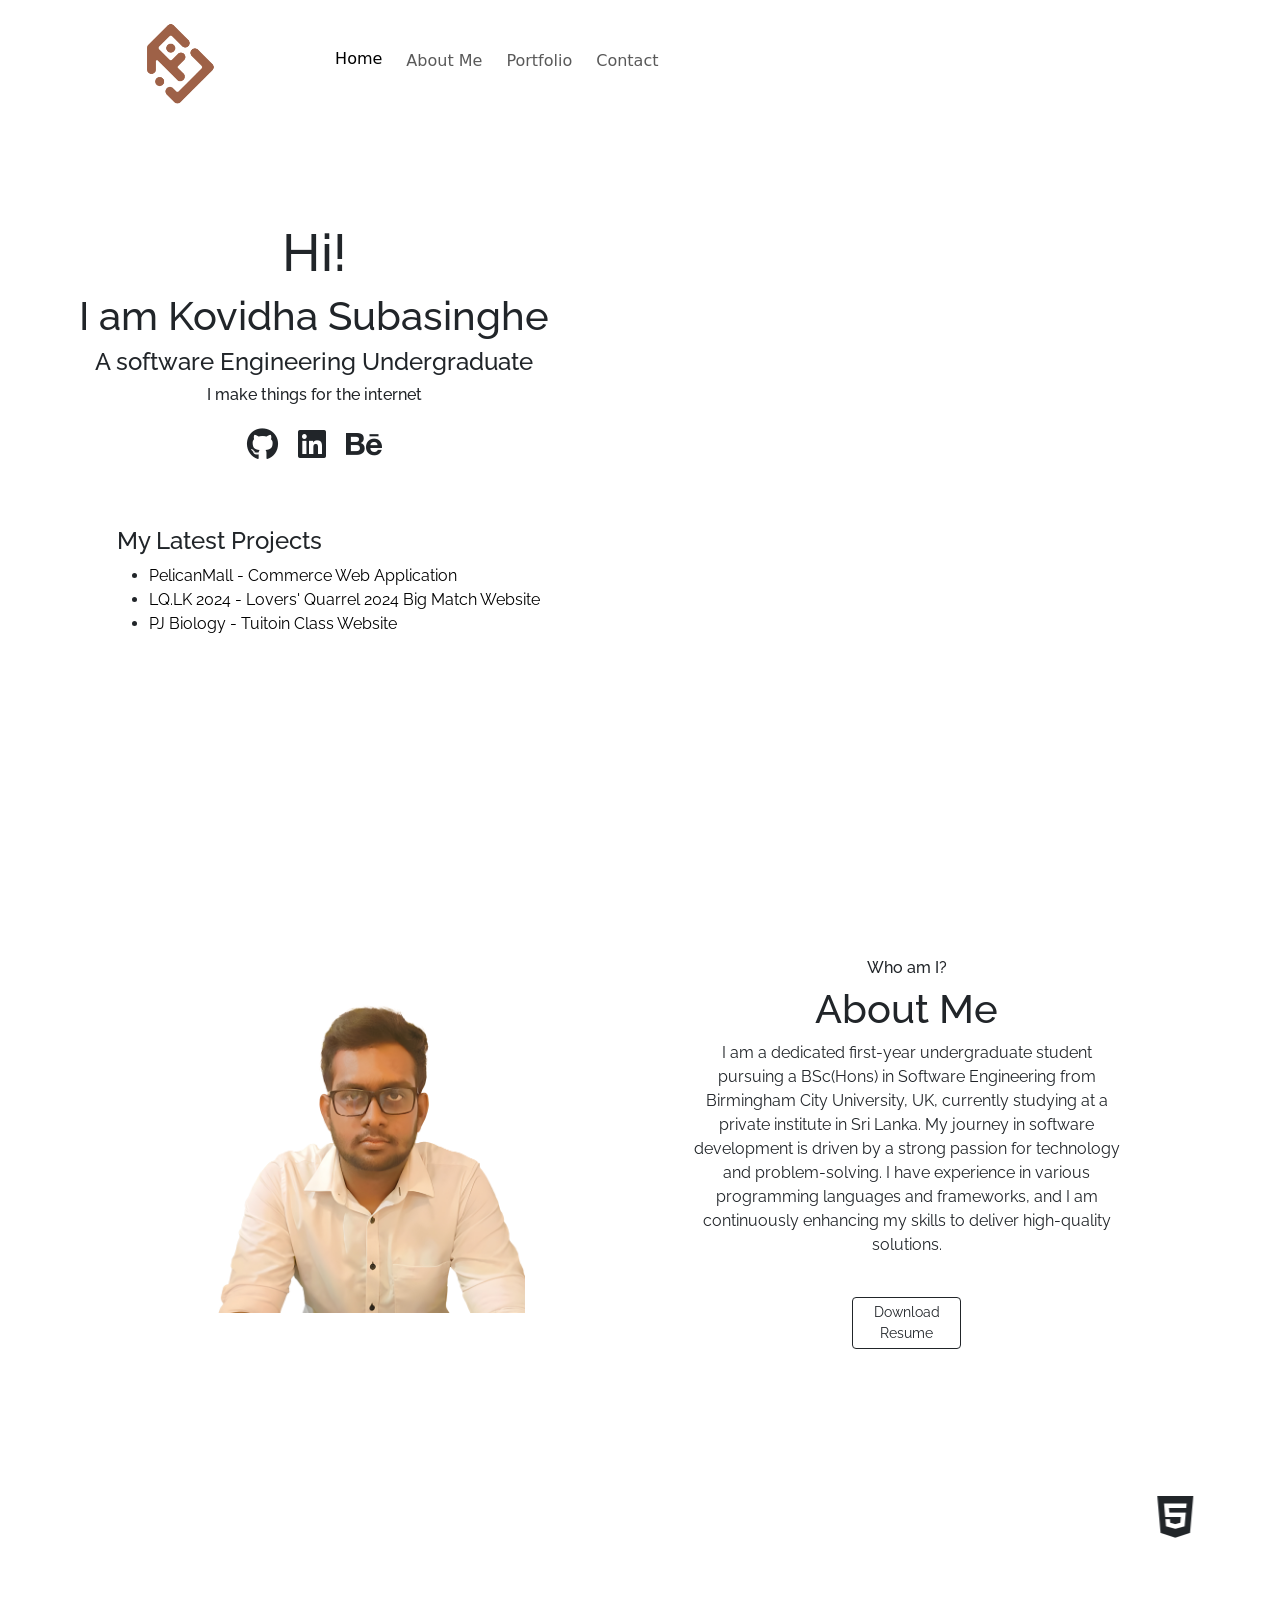
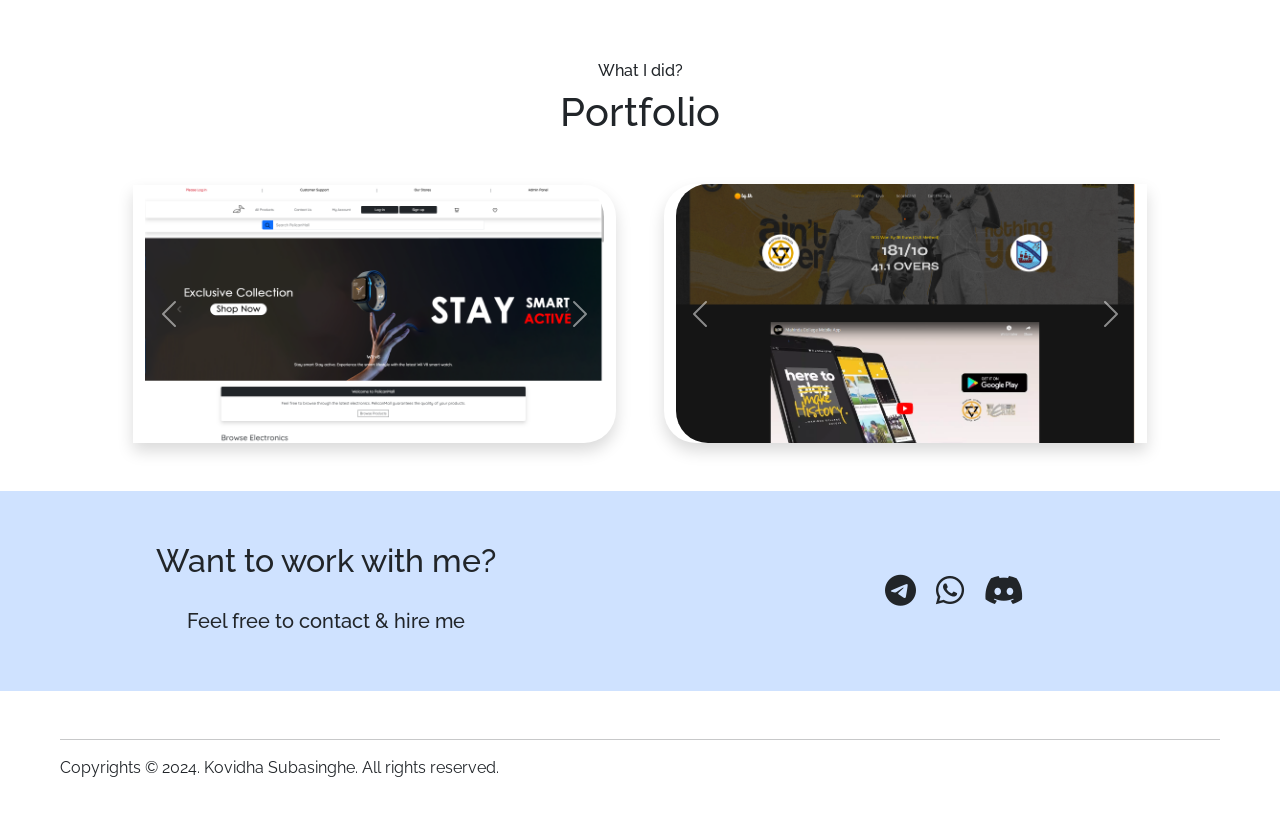
==== commit 0a3c0fa8: "login validation login validations done for email and pw(frontend) waiting for details to make the d" ====
--- a/index.html
+++ b/index.html
@@ -85,7 +85,7 @@
                                 target="_blank">LQ.LK 2024 - Lovers' Quarrel 2024 Big Match Website</a>
                         </li>
                         <li class="zoom-mini "><a class="noDecorationAnchor" href="./resources/projects/learningPlatform/index.html"
-                                target="_blank">PJ BIO - Tuitoin Class Website</a>
+                                target="_blank">PJ Biology - Tuitoin Class Website</a>
                         </li>
                     </ul>
                 </div>
--- a/css/style.css
+++ b/css/style.css
@@ -3,9 +3,21 @@
     src: url("../resources/fonts/Raleway-VariableFont_wght.ttf");
 }
 
+:root{
+    color-scheme: light;
+}
+
+html{
+    background-color: white;
+    color: black;
+}
+
+
 body {
     margin: 0;
     overflow-x: hidden;
+    background-color: white;
+    color: black;
 }
 
 .ralewayFont {
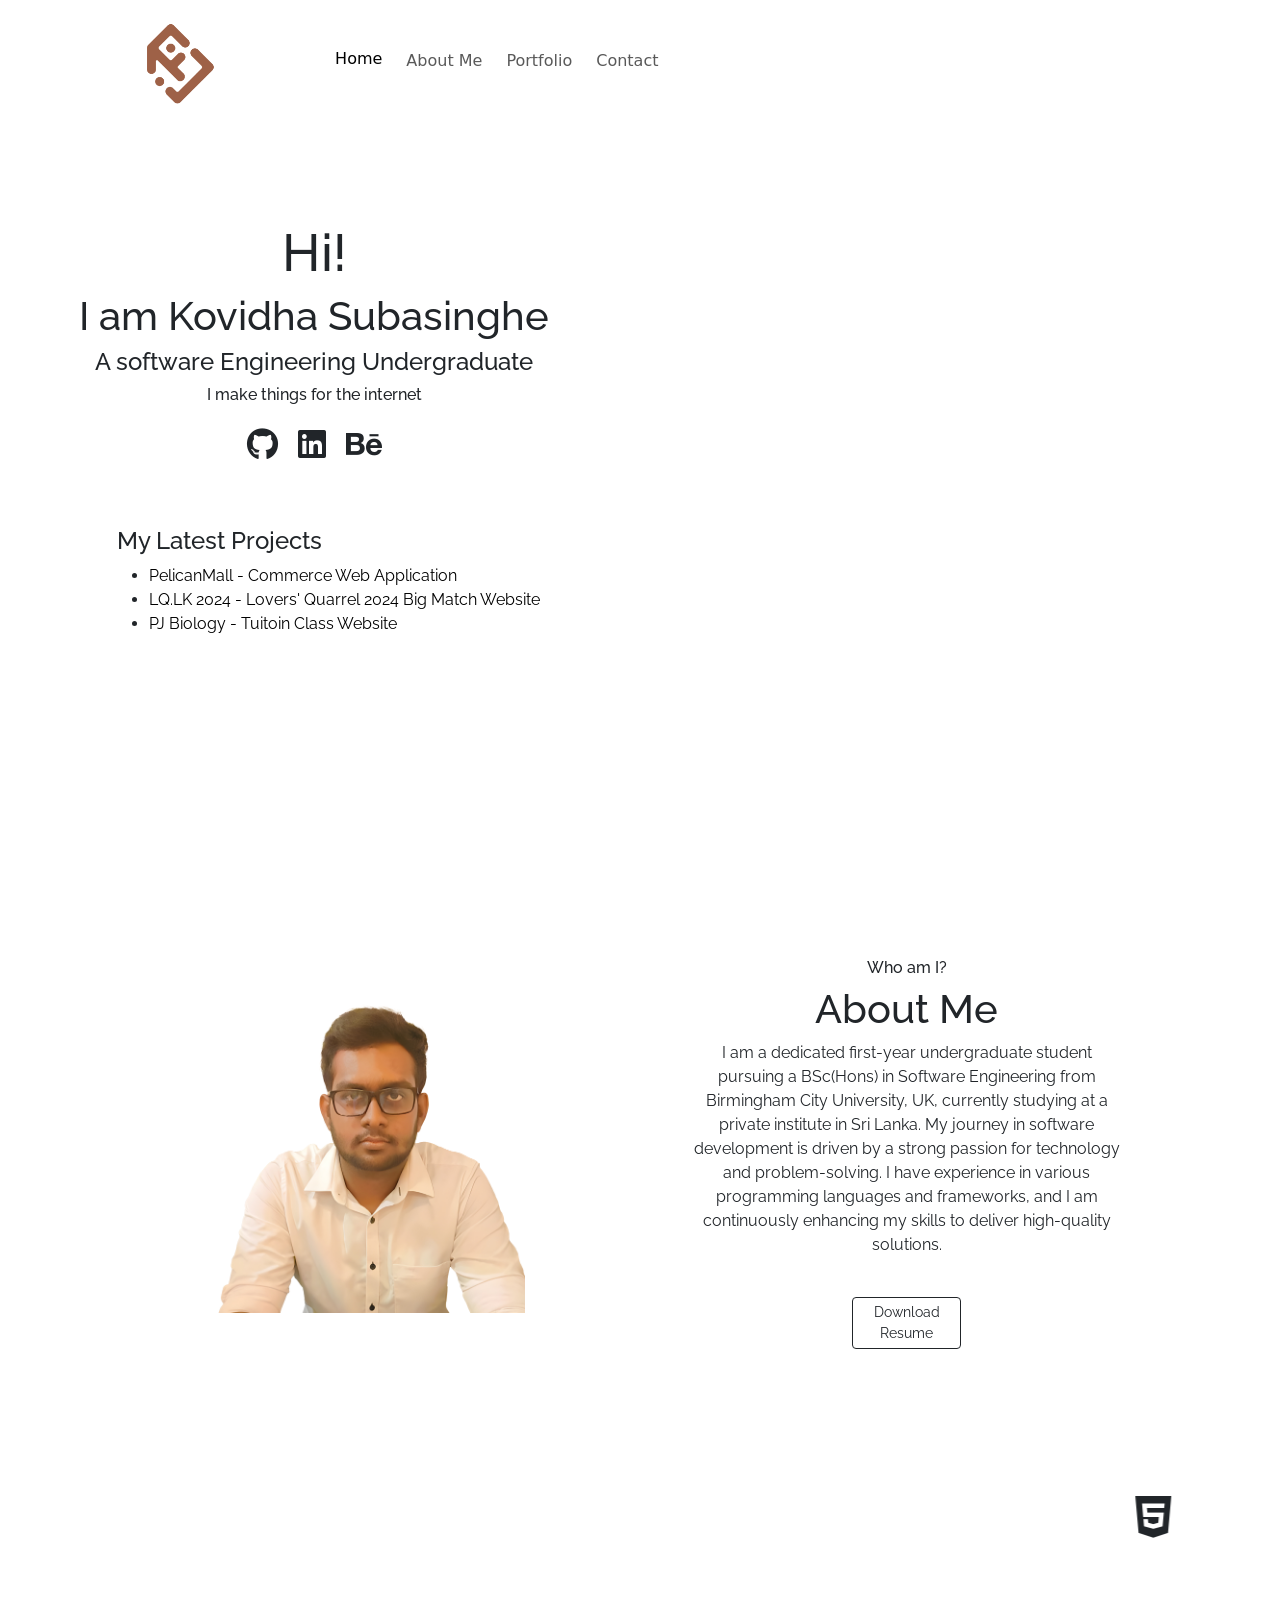
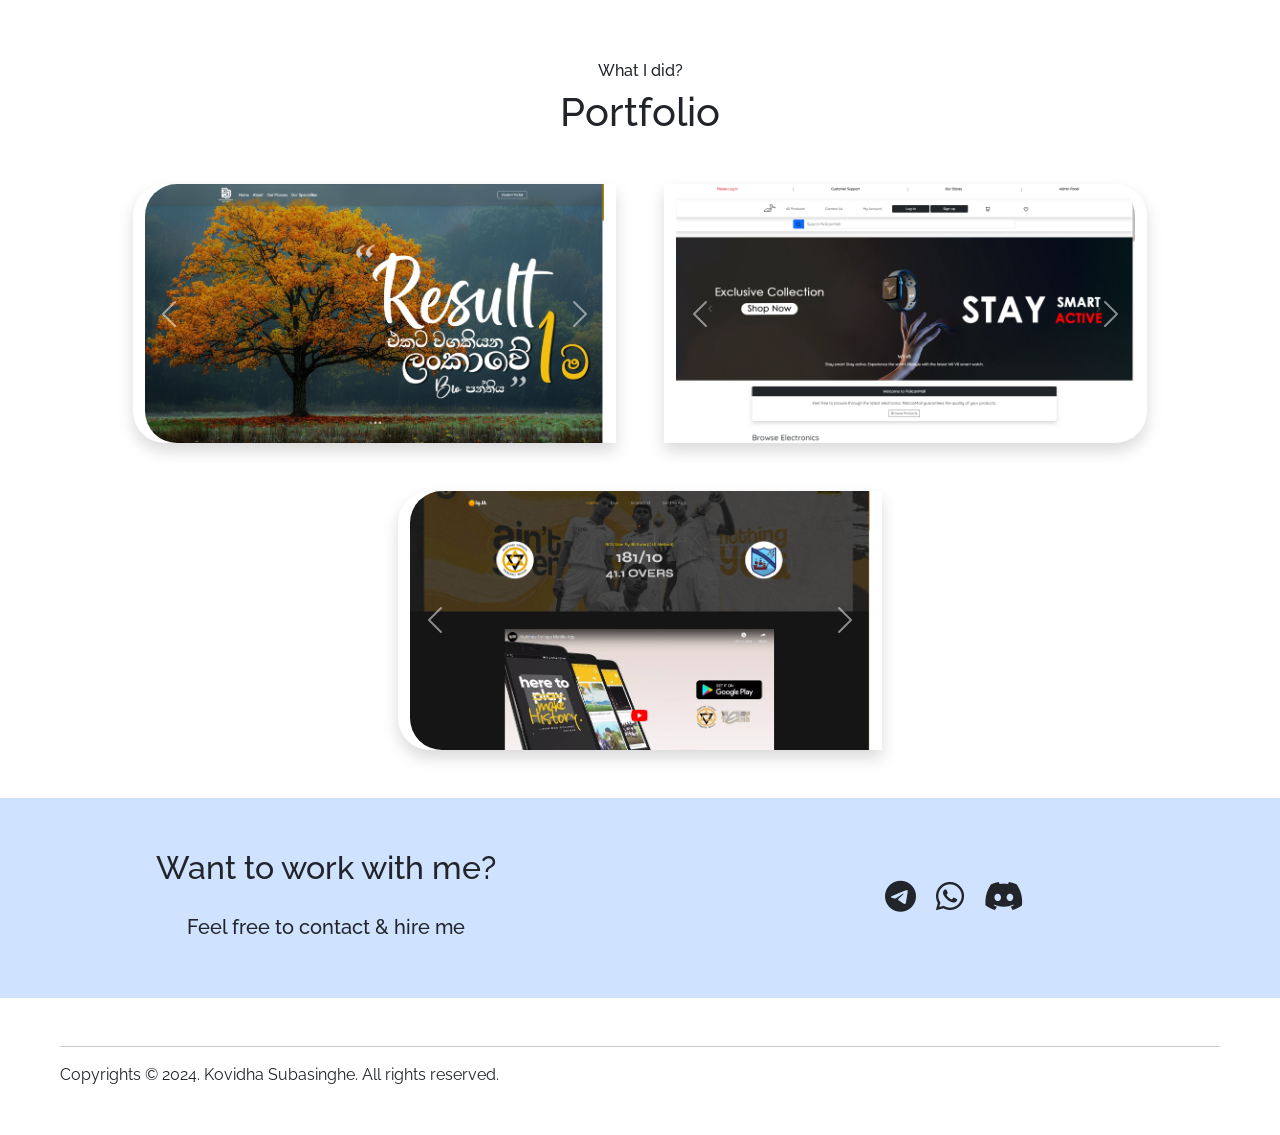
==== commit 492dbdfe: "new project added pjbiology to projects" ====
--- a/index.html
+++ b/index.html
@@ -14,18 +14,57 @@
     <meta name="keywords"
         content="Kovidha Subasinghe, Portfolio, Java Institute, Birmingham City University, Web Developer, Full-Stack Software Engineering, Projects">
     <meta name="author" content="Kovidha Subasinghe">
+    <style>
+        /* Add animations */
+        .fade-in {
+            opacity: 0;
+            transform: translateY(20px);
+            transition: all 0.8s ease-in-out;
+        }
+
+        .fade-in.active {
+            opacity: 1;
+            transform: translateY(0);
+        }
+
+        /* Smooth scrolling */
+        html {
+            scroll-behavior: smooth;
+        }
+
+        /* Navbar hover effect */
+        .navbar-nav a:hover {
+            color: gold;
+            transition: color 0.3s;
+        }
+
+        /* Smooth hover effects for project links */
+        .projectList1 li a:hover {
+            color: #f0c040;
+            transition: color 0.5s;
+        }
+
+        /* Carousel and project hover effects */
+        .carousel-item img:hover {
+            transform: scale(1.05);
+            transition: transform 0.5s ease;
+        }
+
+        .carousel-description {
+            background-color: rgba(58, 58, 58, 0.233);
+            padding: 15px;
+            border-radius: 8px;
+            transition: transform 0.3s;
+        }
+
+        .carousel-description:hover {
+            transform: scale(1.05);
+        }
+    </style>
 </head>
 
 <body>
-    <!-- <div class="section1">
-        <img src="./resources/20231104_212216.jpg" class="position-absolute end-0 col-xl-6 col-lg-7 col-8" alt="">
-    </div> -->
     <div class="container-fluid">
-        <!-- <div class="section1 col-12">
-            <img src="./resources/20231104_212216.jpg" class="position-absolute end-0 col-4" alt="">
-        </div> -->
-
-
         <nav class="navbar navbar-expand-lg blurBackdrop sticky-top">
             <div class="container-fluid">
                 <a class="navbar-brand offset-lg-1 zoom-mini">
@@ -61,7 +100,6 @@
                     <h6 class="homeTexts4">I make things for the internet</h6>
 
                     <div class="my-3 icons">
-                        <!-- <a href=""><i class="fab fa-telegram-plane fa-2x"></i></a> -->
                         <a href="https://github.com/RogueChocoholic" target="_blank"><i
                                 class="fab fa-github fa-2x"></i></a>
                         <a href="https://www.linkedin.com/in/kovidha-subasinghe/" target="_blank"> <i
@@ -69,9 +107,6 @@
                         <a href="https://www.behance.net/kovidhasubasinghe" target="_blank"> <i
                                 class="fab fa-behance fa-2x"></i></a>
                     </div>
-                    <!-- <center>
-                    <button class=" btn btn-outline-dark col-7 col-md-5 col-xl-3 btn-sm mt-4">Download CV</button>
-                </center> -->
                 </div>
 
 
@@ -84,34 +119,12 @@
                         <li class="zoom-mini "><a class="noDecorationAnchor" href="./resources/projects/lqlk/index.html"
                                 target="_blank">LQ.LK 2024 - Lovers' Quarrel 2024 Big Match Website</a>
                         </li>
-                        <li class="zoom-mini "><a class="noDecorationAnchor" href="./resources/projects/learningPlatform/index.html"
-                                target="_blank">PJ Biology - Tuitoin Class Website</a>
+                        <li class="zoom-mini "><a class="noDecorationAnchor" href="https://pjbiology.lk/"
+                                target="_blank">PJ Biology -
+                                Tuitoin Class Website</a>
                         </li>
                     </ul>
                 </div>
-
-                <!-- <marquee behavior="scroll" direction="right" class="mt-5 blur" scrollamount="5">
-                    <i class="col-3 fab fa-2x fa-html5"></i>
-                    <i class="col-3 fab fa-2x fa-css3-alt"></i>
-                    <i class="col-3 fab fa-2x fa-js"></i>
-                    <i class="col-3 fab fa-2x fa-php"></i>
-                    <i class="col-3 fab fa-2x fa-java"></i>
-                    <i class="col-3 fab fa-2x fa-bootstrap"></i>
-    
-                
-    
-                </marquee>
-                <marquee behavior="scroll" direction="left" class="mt-5 blur" scrollamount="5">
-                    <i class="col-3 fab fa-2x fa-html5"></i>
-                    <i class="col-3 fab fa-2x fa-css3-alt"></i>
-                    <i class="col-3 fab fa-2x fa-js"></i>
-                    <i class="col-3 fab fa-2x fa-php"></i>
-                    <i class="col-3 fab fa-2x fa-java"></i>
-                    <i class="col-3 fab fa-2x fa-bootstrap"></i>
-    
-              
-    
-                </marquee> -->
             </div>
 
         </section>
@@ -162,7 +175,60 @@
             <h6>What I did?</h6>
             <h1>Portfolio</h1>
             <div class="m-5 row align-items-center justify-content-center gap-5">
-
+                <!-- project 3 -->
+                <div id="project2carousel"
+                    class="carousel slide col-10 zoom-mini col-lg-5 carousel-showDesc rounded-start-5 shadow"
+                    data-bs-ride="true">
+                    <div class="carousel-inner ">
+                        <div class="carousel-item active">
+                            <img src="./resources/projects/learningPlatform/screenshots/pjbiologySS (1).png" loading="lazy"
+                                class="d-block w-100 rounded-start-5" alt="...">
+                        </div>
+                        <div class="carousel-item">
+                            <img src="./resources/projects/learningPlatform/screenshots/pjbiologySS (2).png" loading="lazy"
+                                class="d-block w-100 rounded-start-5" alt="...">
+                        </div>
+                        <div class="carousel-item">
+                            <img src="./resources/projects/learningPlatform/screenshots/pjbiologySS (3).png" loading="lazy"
+                                class="d-block w-100 rounded-start-5" alt="...">
+                        </div>
+                        <div class="carousel-item">
+                            <img src="./resources/projects/learningPlatform/screenshots/pjbiologySS (4).png" loading="lazy"
+                                class="d-block w-100 rounded-start-5" alt="...">
+                        </div>
+                        <div class="carousel-item">
+                            <img src="./resources/projects/learningPlatform/screenshots/pjbiologySS (5).png" loading="lazy"
+                                class="d-block w-100 rounded-start-5" alt="...">
+                        </div>
+                        <div class="carousel-item">
+                            <img src="./resources/projects/learningPlatform/screenshots/pjbiologySS (6).png" loading="lazy"
+                                class="d-block w-100 rounded-start-5" alt="...">
+                        </div>
+                        <div class="carousel-item">
+                            <img src="./resources/projects/learningPlatform/screenshots/pjbiologySS (7).png" loading="lazy"
+                                class="d-block w-100 rounded-start-5" alt="...">
+                        </div>
+                    </div>
+
+                    <div
+                        class="carousel-description d-flex align-items-center justify-content-center flex-column p-3 px-5 rounded-start-5">
+                        <h4 class="mobsizeHeader">pjbiology</h4>
+                        <p class="mobsize"> Learning management web application for PJBiology.</p>
+                        <a href="https://pjbiology.lk/" target="_blank"
+                            class="btn btn-outline-warning btn-sm ">Go
+                            to live site</a>
+                    </div>
+                    <button class="carousel-control-prev" type="button" data-bs-target="#project2carousel"
+                        data-bs-slide="prev">
+                        <span class="carousel-control-prev-icon" aria-hidden="true"></span>
+                        <span class="visually-hidden">Previous</span>
+                    </button>
+                    <button class="carousel-control-next" type="button" data-bs-target="#project2carousel"
+                        data-bs-slide="next">
+                        <span class="carousel-control-next-icon" aria-hidden="true"></span>
+                        <span class="visually-hidden">Next</span>
+                    </button>
+                </div>
                 <!-- project 1 -->
                 <div id="project1carousel"
                     class="carousel slide col-10 zoom-mini col-lg-5 carousel-showDesc rounded-end-5 shadow"
@@ -223,6 +289,7 @@
                         <span class="visually-hidden">Next</span>
                     </button>
                 </div>
+
 
                 <!-- project 2 -->
                 <div id="project2carousel"
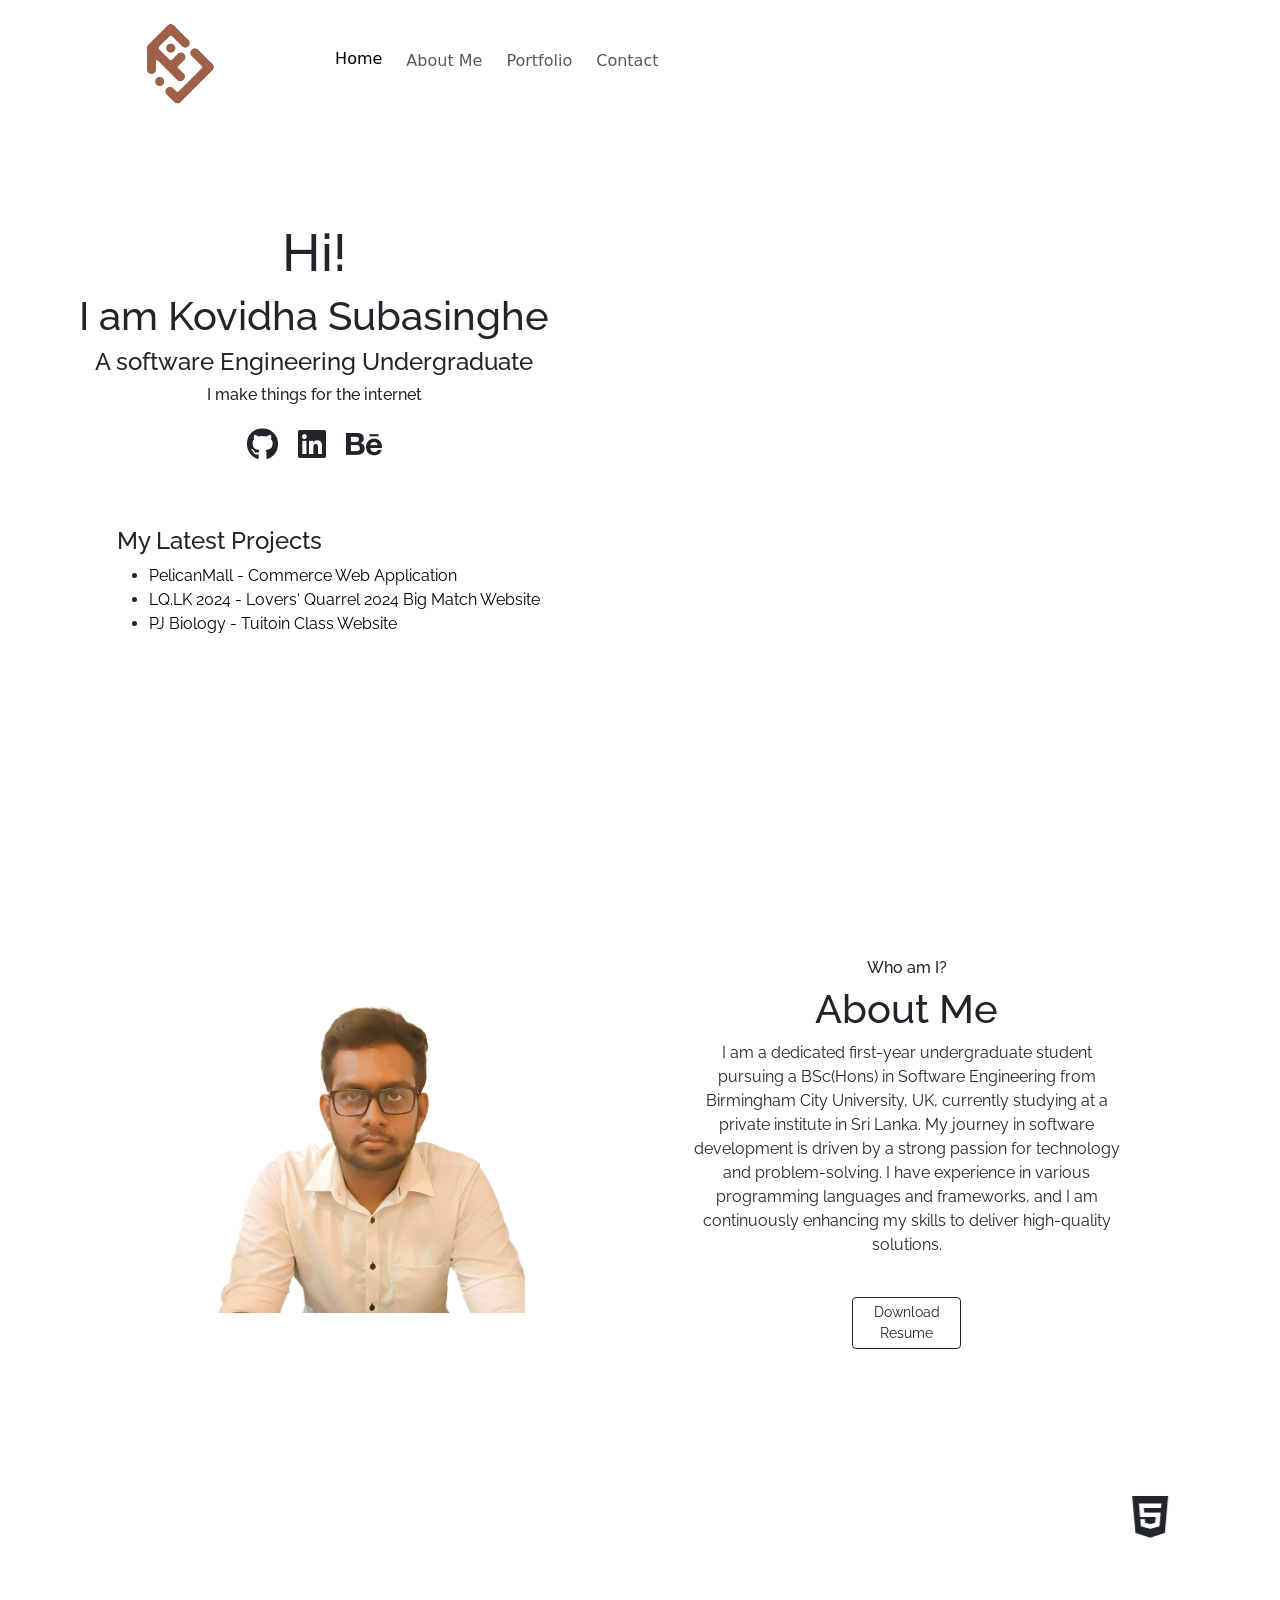
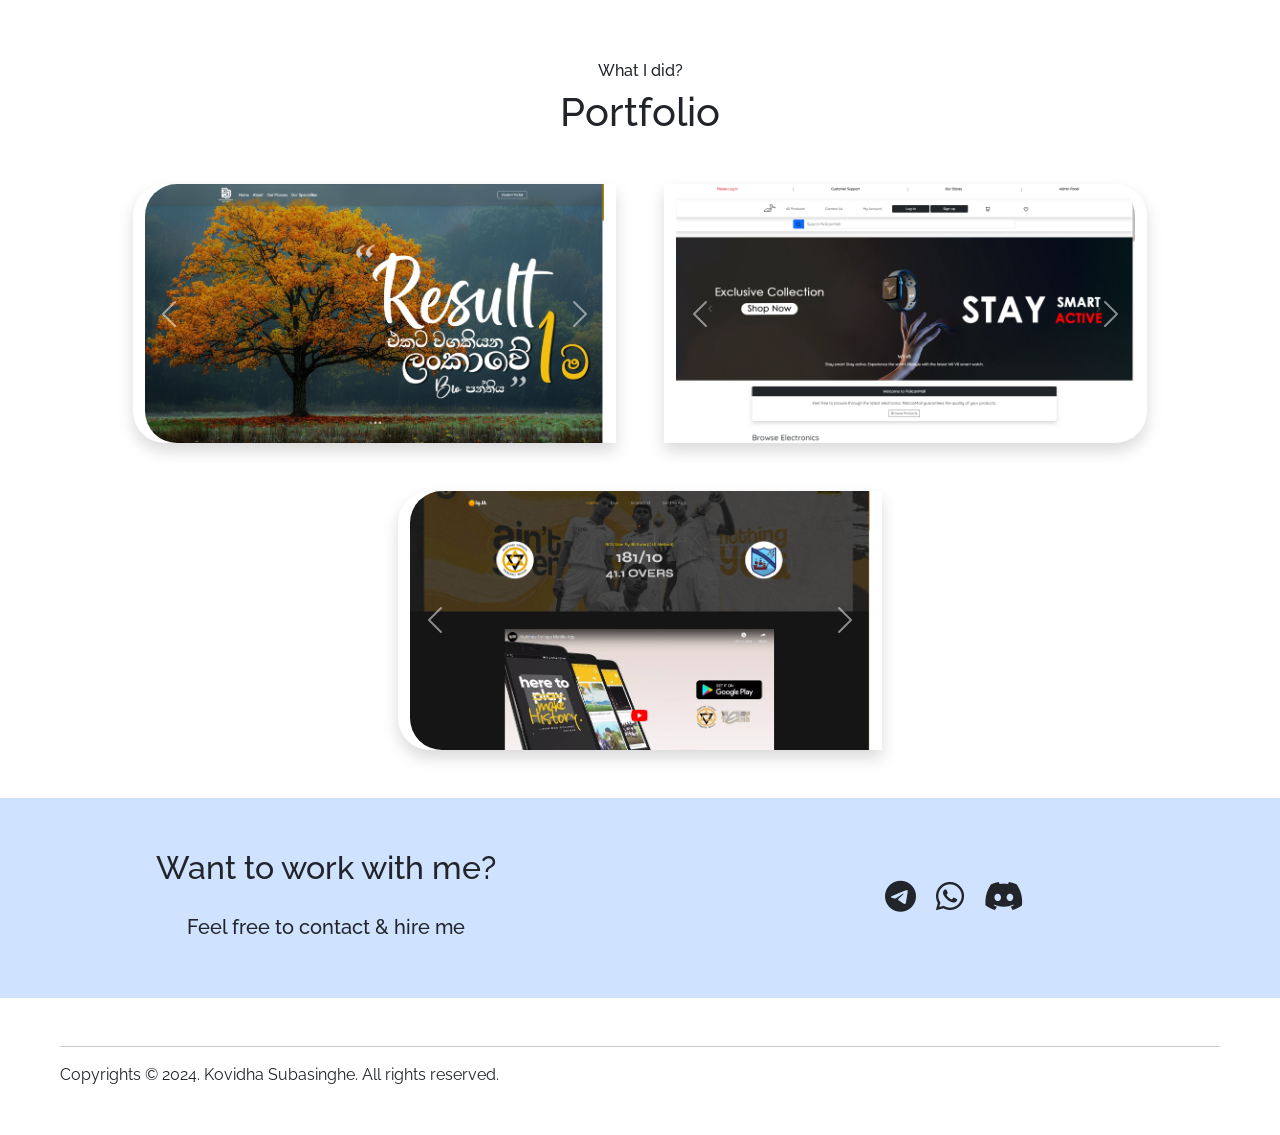
==== commit 8d0df53f: "fixed id misplacement" ====
--- a/index.html
+++ b/index.html
@@ -176,7 +176,7 @@
             <h1>Portfolio</h1>
             <div class="m-5 row align-items-center justify-content-center gap-5">
                 <!-- project 3 -->
-                <div id="project2carousel"
+                <div id="project3carousel"
                     class="carousel slide col-10 zoom-mini col-lg-5 carousel-showDesc rounded-start-5 shadow"
                     data-bs-ride="true">
                     <div class="carousel-inner ">
@@ -218,12 +218,12 @@
                             class="btn btn-outline-warning btn-sm ">Go
                             to live site</a>
                     </div>
-                    <button class="carousel-control-prev" type="button" data-bs-target="#project2carousel"
+                    <button class="carousel-control-prev" type="button" data-bs-target="#project3carousel"
                         data-bs-slide="prev">
                         <span class="carousel-control-prev-icon" aria-hidden="true"></span>
                         <span class="visually-hidden">Previous</span>
                     </button>
-                    <button class="carousel-control-next" type="button" data-bs-target="#project2carousel"
+                    <button class="carousel-control-next" type="button" data-bs-target="#project3carousel"
                         data-bs-slide="next">
                         <span class="carousel-control-next-icon" aria-hidden="true"></span>
                         <span class="visually-hidden">Next</span>
